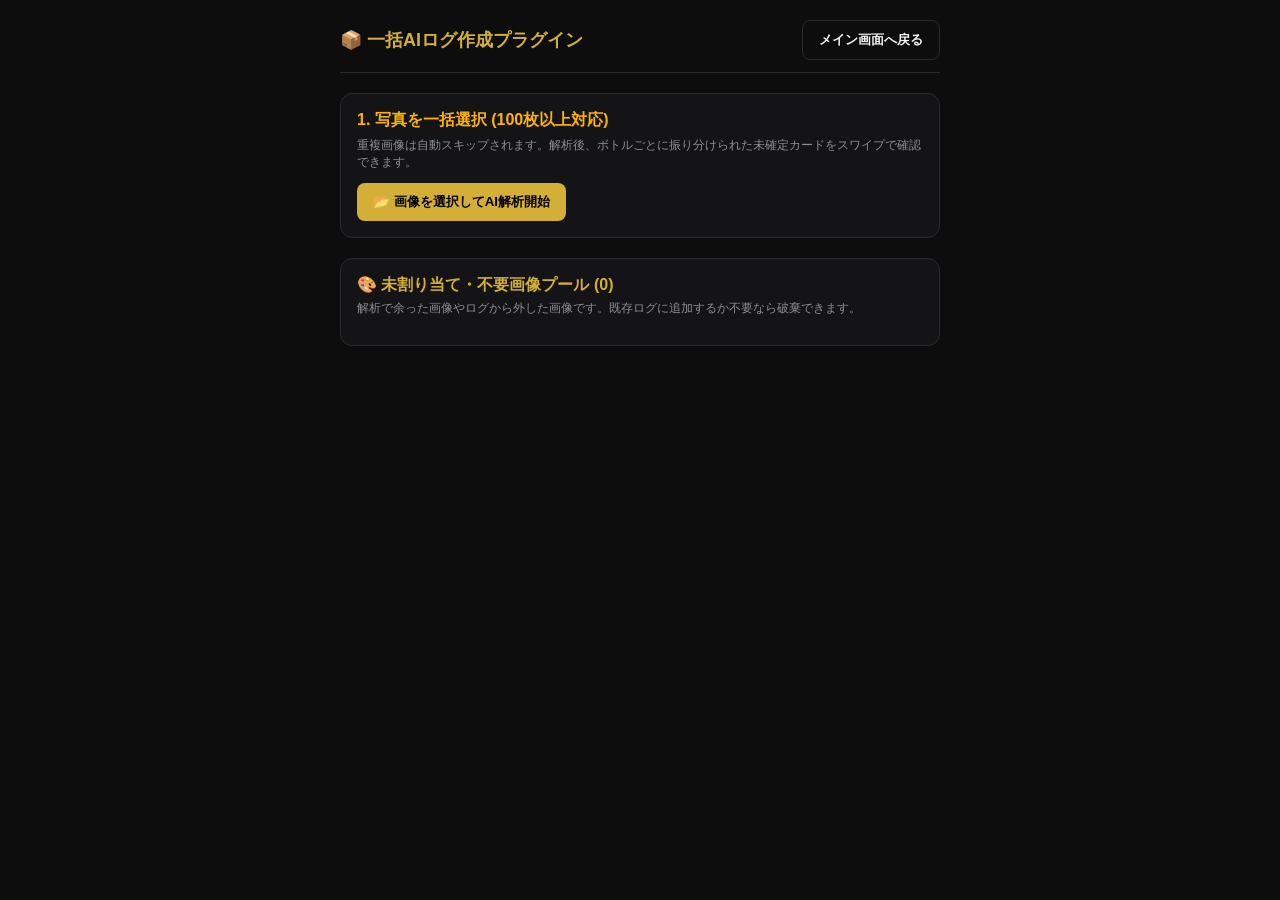
==== sella-batch-importer.html @ 25ee3ee0 "Add files via upload" ====
<!DOCTYPE html>
<html lang="ja">
<head>
    <meta charset="UTF-8">
    <meta name="viewport" content="width=device-width, initial-scale=1.0">
    <title>🍶 Sella - 一括取り込み & AI解析プラグイン</title>
    <style>
        :root {
            --bg-color: #0d0d0e;
            --panel-bg: #141416;
            --card-bg: #1c1c1e;
            --border-color: #2a2a2d;
            --text-primary: #f5f5f7;
            --text-secondary: #8e8e93;
            --accent-amber: #ffb300;
            --accent-gold: #d4af37;
            --danger-color: #ff453a;
            --font-family: -apple-system, BlinkMacSystemFont, "Segoe UI", Roboto, sans-serif;
            --border-radius-lg: 12px;
            --border-radius-md: 8px;
        }

        * { box-sizing: border-box; margin: 0; padding: 0; }
        body { font-family: var(--font-family); background-color: var(--bg-color); color: var(--text-primary); padding: 20px; }
        .container { max-width: 600px; margin: 0 auto; }

        .header { display: flex; justify-content: space-between; align-items: center; margin-bottom: 20px; border-bottom: 1px solid var(--border-color); padding-bottom: 12px; }
        .header h1 { font-size: 18px; color: var(--accent-gold); }

        .card { background: var(--panel-bg); border: 1px solid var(--border-color); border-radius: var(--border-radius-lg); padding: 16px; margin-bottom: 20px; }
        
        button { background: var(--accent-gold); color: #000; border: none; padding: 10px 16px; font-weight: 600; border-radius: var(--border-radius-md); cursor: pointer; }
        button.secondary { background: transparent; border: 1px solid var(--border-color); color: var(--text-primary); }
        button.danger { background: transparent; border: 1px solid var(--danger-color); color: var(--danger-color); }

        /* プログレスバー */
        .progress-box { margin-top: 10px; display: none; }
        .progress-bar-bg { background: var(--card-bg); height: 8px; border-radius: 4px; overflow: hidden; margin-top: 6px; }
        .progress-bar-fill { background: var(--accent-amber); height: 100%; width: 0%; transition: width 0.3s; }

        /* スワイプ型 未確定ログカード */
        .swipe-container { position: relative; width: 100%; min-height: 480px; overflow: hidden; display: none; }
        .swipe-card { position: absolute; width: 100%; background: var(--card-bg); border: 1px solid var(--border-color); border-radius: var(--border-radius-lg); padding: 16px; box-shadow: 0 8px 24px rgba(0,0,0,0.5); transition: transform 0.3s ease, opacity 0.3s ease; }

        .img-grid { display: grid; grid-template-columns: repeat(auto-fill, minmax(70px, 1fr)); gap: 8px; margin: 12px 0; }
        .img-grid img { width: 100%; aspect-ratio: 1; object-fit: cover; border-radius: 6px; border: 1px solid var(--border-color); }

        .form-group { margin-bottom: 10px; }
        .form-group label { font-size: 11px; color: var(--text-secondary); display: block; margin-bottom: 2px; }
        input, textarea, select { width: 100%; background: var(--panel-bg); border: 1px solid var(--border-color); color: var(--text-primary); padding: 8px; border-radius: 6px; font-size: 13px; }

        .card-actions { display: flex; gap: 8px; margin-top: 14px; }
        .card-actions button { flex: 1; }

        /* 未割り当て画像ギャラリー */
        .unassigned-gallery { display: grid; grid-template-columns: repeat(auto-fill, minmax(90px, 1fr)); gap: 10px; margin-top: 12px; }
        .unassigned-item { position: relative; aspect-ratio: 1; border-radius: 6px; overflow: hidden; border: 1px solid var(--border-color); }
        .unassigned-item img { width: 100%; height: 100%; object-fit: cover; }
        .unassigned-item .actions { position: absolute; bottom: 0; left: 0; right: 0; background: rgba(0,0,0,0.8); display: flex; justify-content: space-around; padding: 4px; }
        .unassigned-item .actions button { font-size: 10px; padding: 2px 6px; }
    </style>
</head>
<body>

<div class="container">
    <div class="header">
        <h1>📦 一括AIログ作成プラグイン</h1>
        <button class="secondary" onclick="window.location.href='index.html'">メイン画面へ戻る</button>
    </div>

    <!-- Step 1: 画像の読み込みと重複チェック -->
    <div class="card">
        <strong style="color:var(--accent-amber);">1. 写真を一括選択 (100枚以上対応)</strong>
        <p style="font-size:12px; color:var(--text-secondary); margin: 6px 0 12px 0;">
            重複画像は自動スキップされます。解析後、ボトルごとに振り分けられた未確定カードをスワイプで確認できます。
        </p>
        <input type="file" id="batch-file-input" accept="image/*" multiple style="display:none;" onchange="handleBatchFiles(this.files)">
        <button onclick="document.getElementById('batch-file-input').click()">📂 画像を選択してAI解析開始</button>

        <div class="progress-box" id="progress-box">
            <span id="progress-text" style="font-size:12px; color:var(--accent-gold);">処理中...</span>
            <div class="progress-bar-bg"><div class="progress-bar-fill" id="progress-fill"></div></div>
        </div>
    </div>

    <!-- Step 2: 未確定ログのスワイプUI -->
    <div id="swipe-section" style="display:none;">
        <div style="display:flex; justify-content:space-between; align-items:center; margin-bottom:10px;">
            <strong style="font-size:14px;">未確定ログ確認 (<span id="current-card-idx">1</span>/<span id="total-card-count">0</span>)</strong>
            <span style="font-size:11px; color:var(--text-secondary);">左右スワイプまたはボタンで移動</span>
        </div>

        <div class="swipe-container" id="swipe-container"></div>
    </div>

    <!-- Step 3: 未割り当て・スキップ画像の整理プール -->
    <div class="card" id="unassigned-section" style="margin-top:20px;">
        <strong style="color:var(--accent-gold);">🎨 未割り当て・不要画像プール (<span id="unassigned-count">0</span>)</strong>
        <p style="font-size:12px; color:var(--text-secondary); margin-top:4px;">
            解析で余った画像やログから外した画像です。既存ログに追加するか不要なら破棄できます。
        </p>
        <div class="unassigned-gallery" id="unassigned-gallery"></div>
    </div>
</div>

<script>
    let existingLogs = [];
    let existingImageHashes = new Set();
    let pendingLogs = []; // 未確定ログリスト
    let unassignedImages = []; // 未割り当て画像リスト
    let currentCardIndex = 0;

    // タッチスワイプ変数
    let touchStartX = 0;
    let touchEndX = 0;

    window.onload = function() {
        loadExistingLogs();
    };

    // メインアプリのデータをロード＆重複防止用ハッシュ生成
    function loadExistingLogs() {
        const raw = localStorage.getItem('sella_logs');
        if (raw) {
            try {
                existingLogs = JSON.parse(raw);
                existingLogs.forEach(log => {
                    (log.images || []).forEach(imgData => {
                        existingImageHashes.add(simpleHash(imgData));
                    });
                });
            } catch(e) {}
        }
    }

    // 軽量な文字列ハッシュ (重複判定用)
    function simpleHash(str) {
        let hash = 0;
        for (let i = 0; i < Math.min(str.length, 500); i++) {
            hash = ((hash << 5) - hash) + str.charCodeAt(i);
            hash |= 0;
        }
        return hash.toString();
    }

    // 画像読み込み＆処理
    async function handleBatchFiles(files) {
        if (!files || files.length === 0) return;

        const progressBox = document.getElementById('progress-box');
        const progressFill = document.getElementById('progress-fill');
        const progressText = document.getElementById('progress-text');
        progressBox.style.display = 'block';

        const fileArray = Array.from(files);
        const processedImages = [];
        let duplicateCount = 0;

        for (let i = 0; i < fileArray.length; i++) {
            progressText.textContent = `画像圧縮・重複チェック中... (${i + 1}/${fileArray.length})`;
            progressFill.style.width = `${Math.round(((i + 1) / fileArray.length) * 40)}%`;

            const base64 = await compressImage(fileArray[i]);
            if (base64) {
                const hash = simpleHash(base64);
                if (existingImageHashes.has(hash)) {
                    duplicateCount++;
                } else {
                    existingImageHashes.add(hash); // 今回のセッション内重複も防ぐ
                    processedImages.push({ id: `img_${Date.now()}_${i}`, data: base64 });
                }
            }
        }

        if (duplicateCount > 0) {
            alert(`⚠️ 既に登録済みの画像 ${duplicateCount} 枚をスキップしました。`);
        }

        if (processedImages.length === 0) {
            progressBox.style.display = 'none';
            return alert("処理対象の新規画像がありません。");
        }

        // AIによるバッチグループ化・解析
        await analyzeImagesInBatches(processedImages, progressText, progressFill);
    }

    // 画像圧縮
    function compressImage(file, maxWidth = 600, quality = 0.4) {
        return new Promise((resolve) => {
            const img = new Image();
            const url = URL.createObjectURL(file);
            img.onload = () => {
                let w = img.width, h = img.height;
                if (w > maxWidth || h > maxWidth) {
                    if (w > h) { h = Math.round((h * maxWidth) / w); w = maxWidth; }
                    else { w = Math.round((w * maxWidth) / h); h = maxWidth; }
                }
                const canvas = document.createElement('canvas');
                canvas.width = w; canvas.height = h;
                const ctx = canvas.getContext('2d');
                ctx.drawImage(img, 0, 0, w, h);
                URL.revokeObjectURL(url);
                resolve(canvas.toDataURL('image/jpeg', quality));
            };
            img.onerror = () => { URL.revokeObjectURL(url); resolve(null); };
            img.src = url;
        });
    }

    // Gemini AI 一括解析・グループ化処理 (チャンク分割)
    async function analyzeImagesInBatches(images, progressText, progressFill) {
        const apiKey = localStorage.getItem('sella_gemini_key');
        if (!apiKey) {
            alert("Gemini API Keyが設定されていません。すべて未割り当てプールに移動します。");
            unassignedImages.push(...images);
            renderUnassignedPool();
            document.getElementById('progress-box').style.display = 'none';
            return;
        }

        const model = localStorage.getItem('sella_gemini_model') || 'gemini-2.5-flash';
        const chunkSize = 10; // 10枚ずつAIに渡して複数ボトルを認識させる
        
        for (let i = 0; i < images.length; i += chunkSize) {
            const chunk = images.slice(i, i + chunkSize);
            progressText.textContent = `AIグループ化・解析中 (${i + 1}~${Math.min(i + chunkSize, images.length)} / ${images.length}枚)...`;
            progressFill.style.width = `${40 + Math.round(((i + 1) / images.length) * 50)}%`;

            try {
                const parts = chunk.map((img, idx) => ({
                    inline_data: { mime_type: "image/jpeg", data: img.data.split(',')[1] }
                }));

                const prompt = `提供された複数の画像を分析し、同一のお酒（ボトル・缶・ラベル表裏・グラスなど）ごとにグループ化して、それぞれのログ案を作成してください。
無関係な写真や判断できない画像がある場合は unassigned_indices に画像インデックス(0始まり)を指定してください。

出力形式:
{
  "groups": [
    {
      "image_indices": [0, 1],
      "name": "銘柄名",
      "subname": "詳細・スペック",
      "brewery": "酒蔵名",
      "region": "産地",
      "class": "特定名称/格付",
      "ai_info": "豆知識や特徴"
    }
  ],
  "unassigned_indices": []
}`;
                parts.push({ text: prompt });

                const res = await fetch(`https://generativelanguage.googleapis.com/v1beta/models/${model}:generateContent?key=${apiKey}`, {
                    method: 'POST',
                    headers: { 'Content-Type': 'application/json' },
                    body: JSON.stringify({ contents: [{ parts }] })
                });

                if (res.ok) {
                    const data = await res.json();
                    const text = data.candidates[0].content.parts[0].text;
                    const jsonMatch = text.match(/\{[\s\S]*\}/);
                    if (jsonMatch) {
                        const parsed = JSON.parse(jsonMatch[0]);
                        const assignedIndices = new Set();

                        (parsed.groups || []).forEach(g => {
                            const groupImgs = (g.image_indices || []).map(idx => {
                                assignedIndices.add(idx);
                                return chunk[idx] ? chunk[idx].data : null;
                            }).filter(Boolean);

                            if (groupImgs.length > 0) {
                                pendingLogs.push({
                                    tempId: `pending_${Date.now()}_${Math.random()}`,
                                    name: g.name || '不明なお酒',
                                    subname: g.subname || '',
                                    brewery: g.brewery || '',
                                    region: g.region || '',
                                    class: g.class || '',
                                    ai_info: g.ai_info || '',
                                    date: new Date().toISOString().split('T')[0],
                                    rating: 4.0,
                                    images: groupImgs
                                });
                            }
                        });

                        // 割り当てられなかった画像をプールへ
                        chunk.forEach((img, idx) => {
                            if (!assignedIndices.has(idx) || (parsed.unassigned_indices && parsed.unassigned_indices.includes(idx))) {
                                unassignedImages.push(img);
                            }
                        });
                    }
                } else {
                    chunk.forEach(img => unassignedImages.push(img));
                }
            } catch(e) {
                console.error(e);
                chunk.forEach(img => unassignedImages.push(img));
            }
        }

        progressFill.style.width = '100%';
        setTimeout(() => { document.getElementById('progress-box').style.display = 'none'; }, 500);

        renderPendingSwipeCards();
        renderUnassignedPool();
    }

    // スワイプ型 未確定カードの描画
    function renderPendingSwipeCards() {
        const container = document.getElementById('swipe-container');
        const section = document.getElementById('swipe-section');
        container.innerHTML = '';

        if (pendingLogs.length === 0) {
            section.style.display = 'none';
            return;
        }

        section.style.display = 'block';
        document.getElementById('total-card-count').textContent = pendingLogs.length;

        pendingLogs.forEach((item, index) => {
            const card = document.createElement('div');
            card.className = 'swipe-card';
            card.id = `swipe-card-${index}`;
            card.style.zIndex = pendingLogs.length - index;
            if (index !== currentCardIndex) {
                card.style.display = 'none';
            }

            const imgThumbs = item.images.map(img => `<img src="${img}">`).join('');

            card.innerHTML = `
                <div class="img-grid">${imgThumbs}</div>
                <div class="form-group">
                    <label>銘柄</label>
                    <input type="text" id="p-name-${index}" value="${escapeHtml(item.name)}">
                </div>
                <div class="form-group">
                    <label>詳細・商品名</label>
                    <input type="text" id="p-subname-${index}" value="${escapeHtml(item.subname)}">
                </div>
                <div style="display:flex; gap:8px;">
                    <div class="form-group" style="flex:1;">
                        <label>酒蔵</label>
                        <input type="text" id="p-brewery-${index}" value="${escapeHtml(item.brewery)}">
                    </div>
                    <div class="form-group" style="flex:1;">
                        <label>産地</label>
                        <input type="text" id="p-region-${index}" value="${escapeHtml(item.region)}">
                    </div>
                </div>
                <div class="form-group">
                    <label>🤖 AI解説</label>
                    <textarea rows="2" id="p-ai-${index}">${escapeHtml(item.ai_info)}</textarea>
                </div>
                <div class="card-actions">
                    <button type="button" class="danger" onclick="skipPendingLog(${index})">🗑 破棄/未割り当てへ</button>
                    <button type="button" onclick="confirmPendingLog(${index})">✅ 確定して保存</button>
                </div>
            `;

            // タッチスワイプイベント設定
            card.addEventListener('touchstart', e => { touchStartX = e.changedTouches[0].screenX; });
            card.addEventListener('touchend', e => {
                touchEndX = e.changedTouches[0].screenX;
                handleSwipe(index);
            });

            container.appendChild(card);
        });

        updateCardVisibility();
    }

    function handleSwipe(index) {
        const diff = touchEndX - touchStartX;
        if (Math.abs(diff) > 60) {
            if (diff < 0 && currentCardIndex < pendingLogs.length - 1) {
                // 左スワイプ -> 次へ
                currentCardIndex++;
                updateCardVisibility();
            } else if (diff > 0 && currentCardIndex > 0) {
                // 右スワイプ -> 前へ
                currentCardIndex--;
                updateCardVisibility();
            }
        }
    }

    function updateCardVisibility() {
        document.getElementById('current-card-idx').textContent = Math.min(currentCardIndex + 1, pendingLogs.length);
        pendingLogs.forEach((_, idx) => {
            const el = document.getElementById(`swipe-card-${idx}`);
            if (el) {
                el.style.display = (idx === currentCardIndex) ? 'block' : 'none';
            }
        });
    }

    // 個別確定保存
    function confirmPendingLog(index) {
        const item = pendingLogs[index];
        const newLog = {
            id: Date.now().toString() + Math.random().toString().slice(2, 5),
            name: document.getElementById(`p-name-${index}`).value.trim() || '無題のお酒',
            subname: document.getElementById(`p-subname-${index}`).value.trim(),
            brewery: document.getElementById(`p-brewery-${index}`).value.trim(),
            region: document.getElementById(`p-region-${index}`).value.trim(),
            class: item.class || '',
            type: 'sake',
            date: item.date,
            rating: 4.0,
            tags: [],
            comment: '',
            ai_info: document.getElementById(`p-ai-${index}`).value.trim(),
            images: item.images
        };

        existingLogs.unshift(newLog);
        localStorage.setItem('sella_logs', JSON.stringify(existingLogs));

        // 未確定から削除して次へ
        pendingLogs.splice(index, 1);
        if (currentCardIndex >= pendingLogs.length && currentCardIndex > 0) {
            currentCardIndex--;
        }
        renderPendingSwipeCards();
    }

    // スキップして未割り当てへ移動
    function skipPendingLog(index) {
        const item = pendingLogs[index];
        item.images.forEach(imgData => {
            unassignedImages.push({ id: `img_${Date.now()}_${Math.random()}`, data: imgData });
        });

        pendingLogs.splice(index, 1);
        if (currentCardIndex >= pendingLogs.length && currentCardIndex > 0) {
            currentCardIndex--;
        }
        renderPendingSwipeCards();
        renderUnassignedPool();
    }

    // 未割り当てギャラリーの描画
    function renderUnassignedPool() {
        const container = document.getElementById('unassigned-gallery');
        document.getElementById('unassigned-count').textContent = unassignedImages.length;
        container.innerHTML = '';

        unassignedImages.forEach((imgObj, idx) => {
            const div = document.createElement('div');
            div.className = 'unassigned-item';
            div.innerHTML = `
                <img src="${imgObj.data}">
                <div class="actions">
                    <button title="ログに追加" onclick="assignImageToExistingLog(${idx})">➕ 割当</button>
                    <button class="danger" title="削除" onclick="removeUnassignedImage(${idx})">✕</button>
                </div>
            `;
            container.appendChild(div);
        });
    }

    // 未割り当て画像を既存ログに手動追加
    function assignImageToExistingLog(imgIndex) {
        if (existingLogs.length === 0) return alert("割り当てる既存ログがありません。");

        const options = existingLogs.map((l, i) => `${i + 1}. ${l.name} (${l.subname || '詳細なし'})`).join('\n');
        const choice = prompt(`追加先のログ番号を入力してください:\n${options}`);

        const num = parseInt(choice);
        if (num > 0 && num <= existingLogs.length) {
            const targetLog = existingLogs[num - 1];
            if (!targetLog.images) targetLog.images = [];
            targetLog.images.push(unassignedImages[imgIndex].data);

            localStorage.setItem('sella_logs', JSON.stringify(existingLogs));
            unassignedImages.splice(imgIndex, 1);
            renderUnassignedPool();
            alert(`「${targetLog.name}」に画像を追加しました。`);
        }
    }

    function removeUnassignedImage(index) {
        unassignedImages.splice(index, 1);
        renderUnassignedPool();
    }

    function escapeHtml(str) {
        if (!str) return '';
        return str.replace(/&/g, '&amp;').replace(/</g, '&lt;').replace(/>/g, '&gt;').replace(/"/g, '&quot;');
    }
</script>
</body>
</html>
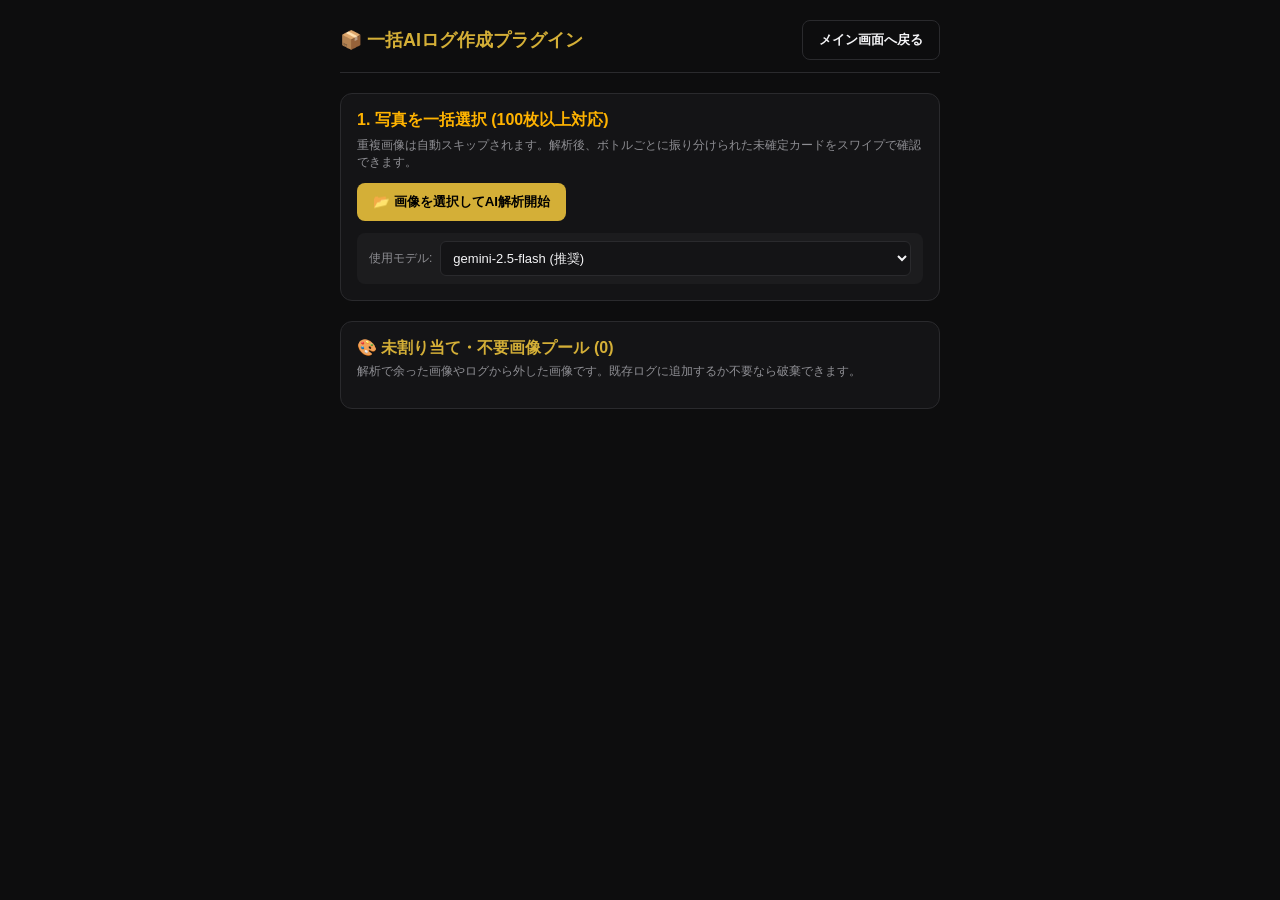
==== commit dcb1bc02: "Add files via upload" ====
--- a/sella-batch-importer.html
+++ b/sella-batch-importer.html
@@ -38,8 +38,8 @@
         .progress-bar-bg { background: var(--card-bg); height: 8px; border-radius: 4px; overflow: hidden; margin-top: 6px; }
         .progress-bar-fill { background: var(--accent-amber); height: 100%; width: 0%; transition: width 0.3s; }
 
-        /* スワイプ型 未確定ログカード */
-        .swipe-container { position: relative; width: 100%; min-height: 480px; overflow: hidden; display: none; }
+        /* スワイプ型 未確定ログカード (表示不具合修正済み) */
+        .swipe-container { position: relative; width: 100%; min-height: 480px; }
         .swipe-card { position: absolute; width: 100%; background: var(--card-bg); border: 1px solid var(--border-color); border-radius: var(--border-radius-lg); padding: 16px; box-shadow: 0 8px 24px rgba(0,0,0,0.5); transition: transform 0.3s ease, opacity 0.3s ease; }
 
         .img-grid { display: grid; grid-template-columns: repeat(auto-fill, minmax(70px, 1fr)); gap: 8px; margin: 12px 0; }
@@ -58,6 +58,8 @@
         .unassigned-item img { width: 100%; height: 100%; object-fit: cover; }
         .unassigned-item .actions { position: absolute; bottom: 0; left: 0; right: 0; background: rgba(0,0,0,0.8); display: flex; justify-content: space-around; padding: 4px; }
         .unassigned-item .actions button { font-size: 10px; padding: 2px 6px; }
+
+        .model-control { display: flex; align-items: center; gap: 8px; margin-top: 12px; flex-wrap: wrap; background: var(--card-bg); padding: 8px 12px; border-radius: var(--border-radius-md); }
     </style>
 </head>
 <body>
@@ -74,8 +76,23 @@
         <p style="font-size:12px; color:var(--text-secondary); margin: 6px 0 12px 0;">
             重複画像は自動スキップされます。解析後、ボトルごとに振り分けられた未確定カードをスワイプで確認できます。
         </p>
+        
         <input type="file" id="batch-file-input" accept="image/*" multiple style="display:none;" onchange="handleBatchFiles(this.files)">
         <button onclick="document.getElementById('batch-file-input').click()">📂 画像を選択してAI解析開始</button>
+
+        <!-- モデル選択 & 再試行コントローラー -->
+        <div class="model-control">
+            <label style="font-size:12px; color:var(--text-secondary);">使用モデル:</label>
+            <select id="model-select" onchange="saveSelectedModel(this.value)" style="flex:1; min-width:140px;">
+                <option value="gemini-2.5-flash">gemini-2.5-flash (推奨)</option>
+                <option value="gemini-1.5-flash">gemini-1.5-flash</option>
+                <option value="gemini-1.5-pro">gemini-1.5-pro</option>
+                <option value="gemini-2.0-flash">gemini-2.0-flash</option>
+            </select>
+            <button type="button" class="secondary" id="retry-btn" onclick="retryAnalysisWithModel()" style="display:none; padding: 6px 12px; font-size:12px; color:var(--accent-amber); border-color:var(--accent-amber);">
+                🔄 圧縮画像で再解析
+            </button>
+        </div>
 
         <div class="progress-box" id="progress-box">
             <span id="progress-text" style="font-size:12px; color:var(--accent-gold);">処理中...</span>
@@ -108,6 +125,7 @@
     let existingImageHashes = new Set();
     let pendingLogs = []; // 未確定ログリスト
     let unassignedImages = []; // 未割り当て画像リスト
+    let cachedCompressedImages = []; // 圧縮済み画像を保持（再圧縮防止用）
     let currentCardIndex = 0;
 
     // タッチスワイプ変数
@@ -116,10 +134,21 @@
 
     window.onload = function() {
         loadExistingLogs();
+        initModelSelector();
     };
 
-    // メインアプリのデータをロード＆重複防止用ハッシュ生成
+    function initModelSelector() {
+        const savedModel = localStorage.getItem('sella_gemini_model') || 'gemini-2.5-flash';
+        const select = document.getElementById('model-select');
+        if (select) select.value = savedModel;
+    }
+
+    function saveSelectedModel(val) {
+        localStorage.setItem('sella_gemini_model', val);
+    }
+
     function loadExistingLogs() {
+        existingImageHashes.clear();
         const raw = localStorage.getItem('sella_logs');
         if (raw) {
             try {
@@ -133,19 +162,21 @@
         }
     }
 
-    // 軽量な文字列ハッシュ (重複判定用)
     function simpleHash(str) {
         let hash = 0;
-        for (let i = 0; i < Math.min(str.length, 500); i++) {
+        const step = Math.max(1, Math.floor(str.length / 1000));
+        for (let i = 0; i < str.length; i += step) {
             hash = ((hash << 5) - hash) + str.charCodeAt(i);
             hash |= 0;
         }
-        return hash.toString();
-    }
-
-    // 画像読み込み＆処理
+        return `${hash}_${str.length}`;
+    }
+
+    // 新規画像読み込み & 圧縮保持処理
     async function handleBatchFiles(files) {
         if (!files || files.length === 0) return;
+
+        loadExistingLogs();
 
         const progressBox = document.getElementById('progress-box');
         const progressFill = document.getElementById('progress-fill');
@@ -153,7 +184,8 @@
         progressBox.style.display = 'block';
 
         const fileArray = Array.from(files);
-        const processedImages = [];
+        cachedCompressedImages = []; // キャッシュリセット
+        const currentSessionHashes = new Set();
         let duplicateCount = 0;
 
         for (let i = 0; i < fileArray.length; i++) {
@@ -163,29 +195,49 @@
             const base64 = await compressImage(fileArray[i]);
             if (base64) {
                 const hash = simpleHash(base64);
-                if (existingImageHashes.has(hash)) {
+                if (existingImageHashes.has(hash) || currentSessionHashes.has(hash)) {
                     duplicateCount++;
                 } else {
-                    existingImageHashes.add(hash); // 今回のセッション内重複も防ぐ
-                    processedImages.push({ id: `img_${Date.now()}_${i}`, data: base64 });
+                    currentSessionHashes.add(hash);
+                    cachedCompressedImages.push({ id: `img_${Date.now()}_${i}`, data: base64 });
                 }
             }
         }
 
         if (duplicateCount > 0) {
-            alert(`⚠️ 既に登録済みの画像 ${duplicateCount} 枚をスキップしました。`);
-        }
-
-        if (processedImages.length === 0) {
+            alert(`⚠️ 既に登録済み（または重複）の画像 ${duplicateCount} 枚をスキップしました。`);
+        }
+
+        if (cachedCompressedImages.length === 0) {
             progressBox.style.display = 'none';
             return alert("処理対象の新規画像がありません。");
         }
 
-        // AIによるバッチグループ化・解析
-        await analyzeImagesInBatches(processedImages, progressText, progressFill);
-    }
-
-    // 画像圧縮
+        // 再解析ボタンを有効化
+        document.getElementById('retry-btn').style.display = 'inline-block';
+
+        // 解析を実行
+        await analyzeImagesInBatches(cachedCompressedImages, progressText, progressFill);
+    }
+
+    // 圧縮済み画像での再解析（モデル変更時など）
+    async function retryAnalysisWithModel() {
+        if (cachedCompressedImages.length === 0) {
+            return alert("再解析可能な圧縮画像がありません。画像を再度選択してください。");
+        }
+
+        const progressBox = document.getElementById('progress-box');
+        const progressFill = document.getElementById('progress-fill');
+        const progressText = document.getElementById('progress-text');
+        progressBox.style.display = 'block';
+
+        // 未確定ログをクリアして再解析
+        pendingLogs = [];
+        currentCardIndex = 0;
+
+        await analyzeImagesInBatches(cachedCompressedImages, progressText, progressFill);
+    }
+
     function compressImage(file, maxWidth = 600, quality = 0.4) {
         return new Promise((resolve) => {
             const img = new Image();
@@ -208,99 +260,126 @@
         });
     }
 
-    // Gemini AI 一括解析・グループ化処理 (チャンク分割)
+    // Gemini AI 解析処理
     async function analyzeImagesInBatches(images, progressText, progressFill) {
         const apiKey = localStorage.getItem('sella_gemini_key');
         if (!apiKey) {
-            alert("Gemini API Keyが設定されていません。すべて未割り当てプールに移動します。");
-            unassignedImages.push(...images);
+            alert("⚠️ Gemini API Keyが設定されていません。手動確認用に未確定ログへ送ります。");
+            createFallbackPendingLogs(images);
+            document.getElementById('progress-box').style.display = 'none';
+            renderPendingSwipeCards();
             renderUnassignedPool();
-            document.getElementById('progress-box').style.display = 'none';
             return;
         }
 
-        const model = localStorage.getItem('sella_gemini_model') || 'gemini-2.5-flash';
-        const chunkSize = 10; // 10枚ずつAIに渡して複数ボトルを認識させる
-        
+        const model = document.getElementById('model-select').value || 'gemini-2.5-flash';
+        const chunkSize = 3; // 1回あたりの送信枚数
+
         for (let i = 0; i < images.length; i += chunkSize) {
             const chunk = images.slice(i, i + chunkSize);
-            progressText.textContent = `AIグループ化・解析中 (${i + 1}~${Math.min(i + chunkSize, images.length)} / ${images.length}枚)...`;
+            progressText.textContent = `[${model}] AI解析中 (${i + 1}~${Math.min(i + chunkSize, images.length)} / ${images.length}枚)...`;
             progressFill.style.width = `${40 + Math.round(((i + 1) / images.length) * 50)}%`;
 
-            try {
-                const parts = chunk.map((img, idx) => ({
-                    inline_data: { mime_type: "image/jpeg", data: img.data.split(',')[1] }
-                }));
-
-                const prompt = `提供された複数の画像を分析し、同一のお酒（ボトル・缶・ラベル表裏・グラスなど）ごとにグループ化して、それぞれのログ案を作成してください。
-無関係な写真や判断できない画像がある場合は unassigned_indices に画像インデックス(0始まり)を指定してください。
-
-出力形式:
+            const parts = chunk.map((img) => ({
+                inline_data: { mime_type: "image/jpeg", data: img.data.split(',')[1] }
+            }));
+
+            const prompt = `提供された画像を分析し同一のお酒ごとにグループ化してログ案を作成してください。
+出力は必ず以下のJSON形式のみで返してください:
 {
   "groups": [
     {
-      "image_indices": [0, 1],
+      "image_indices": [0],
       "name": "銘柄名",
-      "subname": "詳細・スペック",
+      "subname": "詳細",
       "brewery": "酒蔵名",
       "region": "産地",
-      "class": "特定名称/格付",
-      "ai_info": "豆知識や特徴"
+      "class": "格付",
+      "ai_info": "特徴"
     }
   ],
   "unassigned_indices": []
 }`;
-                parts.push({ text: prompt });
-
-                const res = await fetch(`https://generativelanguage.googleapis.com/v1beta/models/${model}:generateContent?key=${apiKey}`, {
-                    method: 'POST',
-                    headers: { 'Content-Type': 'application/json' },
-                    body: JSON.stringify({ contents: [{ parts }] })
-                });
-
-                if (res.ok) {
-                    const data = await res.json();
-                    const text = data.candidates[0].content.parts[0].text;
-                    const jsonMatch = text.match(/\{[\s\S]*\}/);
-                    if (jsonMatch) {
-                        const parsed = JSON.parse(jsonMatch[0]);
-                        const assignedIndices = new Set();
-
-                        (parsed.groups || []).forEach(g => {
-                            const groupImgs = (g.image_indices || []).map(idx => {
-                                assignedIndices.add(idx);
-                                return chunk[idx] ? chunk[idx].data : null;
-                            }).filter(Boolean);
-
-                            if (groupImgs.length > 0) {
-                                pendingLogs.push({
-                                    tempId: `pending_${Date.now()}_${Math.random()}`,
-                                    name: g.name || '不明なお酒',
-                                    subname: g.subname || '',
-                                    brewery: g.brewery || '',
-                                    region: g.region || '',
-                                    class: g.class || '',
-                                    ai_info: g.ai_info || '',
-                                    date: new Date().toISOString().split('T')[0],
-                                    rating: 4.0,
-                                    images: groupImgs
-                                });
-                            }
-                        });
-
-                        // 割り当てられなかった画像をプールへ
-                        chunk.forEach((img, idx) => {
-                            if (!assignedIndices.has(idx) || (parsed.unassigned_indices && parsed.unassigned_indices.includes(idx))) {
-                                unassignedImages.push(img);
-                            }
-                        });
+            parts.push({ text: prompt });
+
+            let res = null;
+            let success = false;
+            
+            // 混雑(503/429)時の自動リトライ処理
+            for (let attempt = 1; attempt <= 3; attempt++) {
+                try {
+                    res = await fetch(`https://generativelanguage.googleapis.com/v1beta/models/${model}:generateContent?key=${apiKey}`, {
+                        method: 'POST',
+                        headers: { 'Content-Type': 'application/json' },
+                        body: JSON.stringify({ contents: [{ parts }] })
+                    });
+
+                    if (res.ok) {
+                        success = true;
+                        break;
+                    } else if (res.status === 503 || res.status === 429) {
+                        progressText.textContent = `混雑中... リトライ中 (${attempt}/3)`;
+                        await new Promise(r => setTimeout(r, 2000 * attempt));
+                    } else {
+                        break;
                     }
+                } catch (e) {
+                    await new Promise(r => setTimeout(r, 1500));
+                }
+            }
+
+            if (!success || !res || !res.ok) {
+                const errJson = res ? await res.json().catch(() => ({})) : {};
+                const errMsg = errJson.error?.message || "通信失敗または混雑";
+                console.warn(`モデル ${model} で解析失敗: ${errMsg}`);
+                
+                // エラー時はフォールバックカードを作成
+                createFallbackPendingLogs(chunk, `AI解析失敗 (${model}): 上部でモデルを変更して「🔄 圧縮画像で再解析」を行えます。`);
+                continue;
+            }
+
+            try {
+                const data = await res.json();
+                const text = data.candidates?.[0]?.content?.parts?.[0]?.text || '';
+                const cleanText = text.replace(/```json|```/g, '').trim();
+                const jsonMatch = cleanText.match(/\{[\s\S]*\}/);
+
+                if (jsonMatch) {
+                    const parsed = JSON.parse(jsonMatch[0]);
+                    const assignedIndices = new Set();
+
+                    (parsed.groups || []).forEach(g => {
+                        const groupImgs = (g.image_indices || []).map(idx => {
+                            assignedIndices.add(idx);
+                            return chunk[idx] ? chunk[idx].data : null;
+                        }).filter(Boolean);
+
+                        if (groupImgs.length > 0) {
+                            pendingLogs.push({
+                                tempId: `pending_${Date.now()}_${Math.random()}`,
+                                name: g.name || '不明なお酒',
+                                subname: g.subname || '',
+                                brewery: g.brewery || '',
+                                region: g.region || '',
+                                class: g.class || '',
+                                ai_info: g.ai_info || '',
+                                date: new Date().toISOString().split('T')[0],
+                                rating: 4.0,
+                                images: groupImgs
+                            });
+                        }
+                    });
+
+                    chunk.forEach((img, idx) => {
+                        if (!assignedIndices.has(idx) || (parsed.unassigned_indices && parsed.unassigned_indices.includes(idx))) {
+                            unassignedImages.push(img);
+                        }
+                    });
                 } else {
-                    chunk.forEach(img => unassignedImages.push(img));
+                    createFallbackPendingLogs(chunk, 'JSON解析エラーのため手動調整してください');
                 }
-            } catch(e) {
-                console.error(e);
-                chunk.forEach(img => unassignedImages.push(img));
+            } catch (e) {
+                createFallbackPendingLogs(chunk, '解析エラーのため手動調整してください');
             }
         }
 
@@ -311,7 +390,23 @@
         renderUnassignedPool();
     }
 
-    // スワイプ型 未確定カードの描画
+    function createFallbackPendingLogs(imgList, customNote) {
+        imgList.forEach((imgObj) => {
+            pendingLogs.push({
+                tempId: `pending_${Date.now()}_${Math.random()}`,
+                name: '新規なお酒',
+                subname: '',
+                brewery: '',
+                region: '',
+                class: '',
+                ai_info: customNote || '（解析未完了のため手動入力してください）',
+                date: new Date().toISOString().split('T')[0],
+                rating: 4.0,
+                images: [imgObj.data]
+            });
+        });
+    }
+
     function renderPendingSwipeCards() {
         const container = document.getElementById('swipe-container');
         const section = document.getElementById('swipe-section');
@@ -330,9 +425,6 @@
             card.className = 'swipe-card';
             card.id = `swipe-card-${index}`;
             card.style.zIndex = pendingLogs.length - index;
-            if (index !== currentCardIndex) {
-                card.style.display = 'none';
-            }
 
             const imgThumbs = item.images.map(img => `<img src="${img}">`).join('');
 
@@ -366,7 +458,6 @@
                 </div>
             `;
 
-            // タッチスワイプイベント設定
             card.addEventListener('touchstart', e => { touchStartX = e.changedTouches[0].screenX; });
             card.addEventListener('touchend', e => {
                 touchEndX = e.changedTouches[0].screenX;
@@ -383,11 +474,9 @@
         const diff = touchEndX - touchStartX;
         if (Math.abs(diff) > 60) {
             if (diff < 0 && currentCardIndex < pendingLogs.length - 1) {
-                // 左スワイプ -> 次へ
                 currentCardIndex++;
                 updateCardVisibility();
             } else if (diff > 0 && currentCardIndex > 0) {
-                // 右スワイプ -> 前へ
                 currentCardIndex--;
                 updateCardVisibility();
             }
@@ -404,7 +493,6 @@
         });
     }
 
-    // 個別確定保存
     function confirmPendingLog(index) {
         const item = pendingLogs[index];
         const newLog = {
@@ -426,7 +514,11 @@
         existingLogs.unshift(newLog);
         localStorage.setItem('sella_logs', JSON.stringify(existingLogs));
 
-        // 未確定から削除して次へ
+        // 保存確定時のみハッシュ登録
+        item.images.forEach(imgData => {
+            existingImageHashes.add(simpleHash(imgData));
+        });
+
         pendingLogs.splice(index, 1);
         if (currentCardIndex >= pendingLogs.length && currentCardIndex > 0) {
             currentCardIndex--;
@@ -434,7 +526,6 @@
         renderPendingSwipeCards();
     }
 
-    // スキップして未割り当てへ移動
     function skipPendingLog(index) {
         const item = pendingLogs[index];
         item.images.forEach(imgData => {
@@ -449,7 +540,6 @@
         renderUnassignedPool();
     }
 
-    // 未割り当てギャラリーの描画
     function renderUnassignedPool() {
         const container = document.getElementById('unassigned-gallery');
         document.getElementById('unassigned-count').textContent = unassignedImages.length;
@@ -469,7 +559,6 @@
         });
     }
 
-    // 未割り当て画像を既存ログに手動追加
     function assignImageToExistingLog(imgIndex) {
         if (existingLogs.length === 0) return alert("割り当てる既存ログがありません。");
 
@@ -482,7 +571,9 @@
             if (!targetLog.images) targetLog.images = [];
             targetLog.images.push(unassignedImages[imgIndex].data);
 
+            existingImageHashes.add(simpleHash(unassignedImages[imgIndex].data));
             localStorage.setItem('sella_logs', JSON.stringify(existingLogs));
+
             unassignedImages.splice(imgIndex, 1);
             renderUnassignedPool();
             alert(`「${targetLog.name}」に画像を追加しました。`);
@@ -500,4 +591,4 @@
     }
 </script>
 </body>
-</html>
+</html>
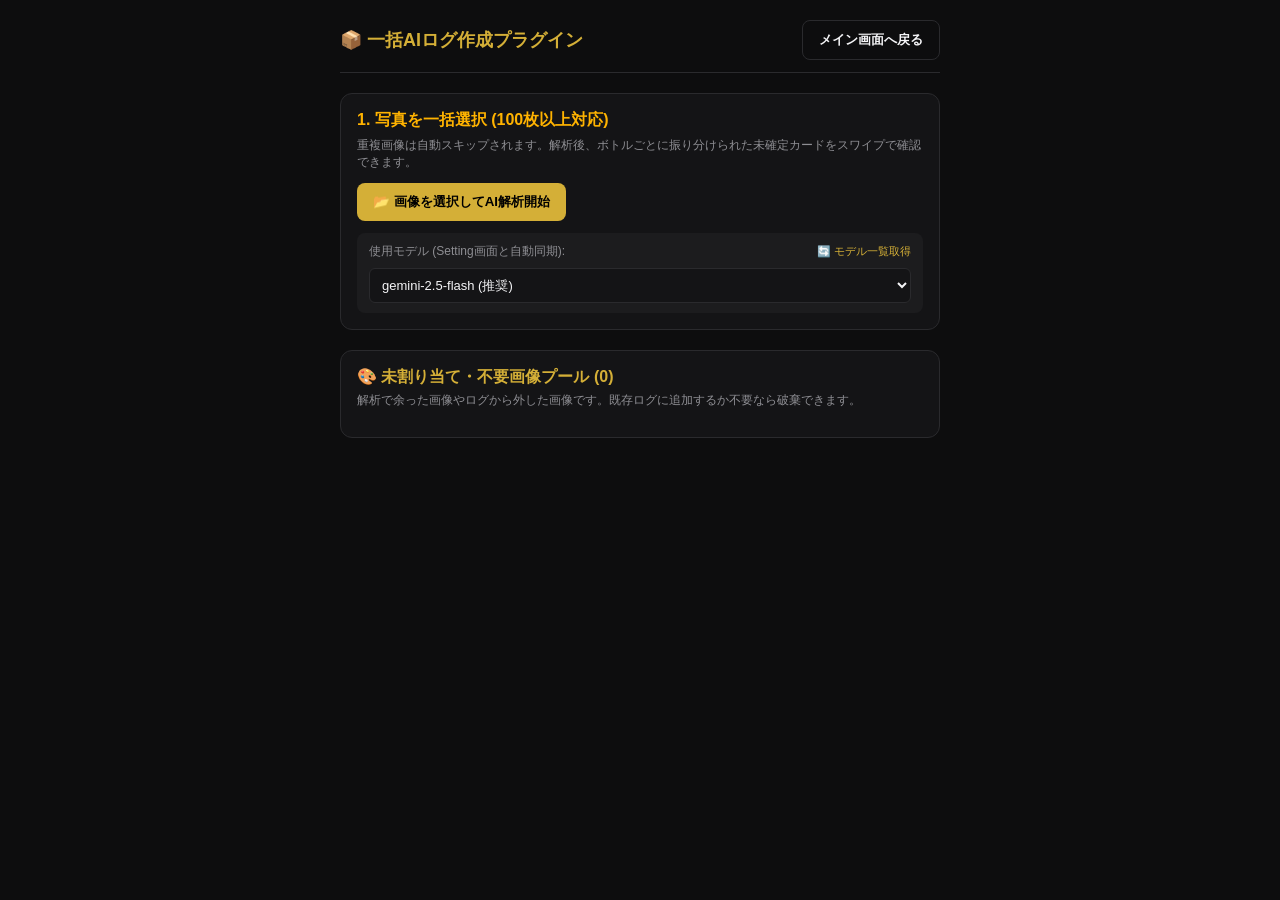
==== commit 0c6ebb85: "Add files via upload" ====
--- a/sella-batch-importer.html
+++ b/sella-batch-importer.html
@@ -59,7 +59,9 @@
         .unassigned-item .actions { position: absolute; bottom: 0; left: 0; right: 0; background: rgba(0,0,0,0.8); display: flex; justify-content: space-around; padding: 4px; }
         .unassigned-item .actions button { font-size: 10px; padding: 2px 6px; }
 
-        .model-control { display: flex; align-items: center; gap: 8px; margin-top: 12px; flex-wrap: wrap; background: var(--card-bg); padding: 8px 12px; border-radius: var(--border-radius-md); }
+        .model-control { display: flex; flex-direction: column; gap: 8px; margin-top: 12px; background: var(--card-bg); padding: 10px 12px; border-radius: var(--border-radius-md); }
+        .model-control-header { display: flex; justify-content: space-between; align-items: center; }
+        .model-control-body { display: flex; items-center; gap: 8px; }
     </style>
 </head>
 <body>
@@ -80,18 +82,22 @@
         <input type="file" id="batch-file-input" accept="image/*" multiple style="display:none;" onchange="handleBatchFiles(this.files)">
         <button onclick="document.getElementById('batch-file-input').click()">📂 画像を選択してAI解析開始</button>
 
-        <!-- モデル選択 & 再試行コントローラー -->
+        <!-- モデル選択 & 動的取得・再試行コントローラー -->
         <div class="model-control">
-            <label style="font-size:12px; color:var(--text-secondary);">使用モデル:</label>
-            <select id="model-select" onchange="saveSelectedModel(this.value)" style="flex:1; min-width:140px;">
-                <option value="gemini-2.5-flash">gemini-2.5-flash (推奨)</option>
-                <option value="gemini-1.5-flash">gemini-1.5-flash</option>
-                <option value="gemini-1.5-pro">gemini-1.5-pro</option>
-                <option value="gemini-2.0-flash">gemini-2.0-flash</option>
-            </select>
-            <button type="button" class="secondary" id="retry-btn" onclick="retryAnalysisWithModel()" style="display:none; padding: 6px 12px; font-size:12px; color:var(--accent-amber); border-color:var(--accent-amber);">
-                🔄 圧縮画像で再解析
-            </button>
+            <div class="model-control-header">
+                <label style="font-size:12px; color:var(--text-secondary);">使用モデル (Setting画面と自動同期):</label>
+                <a href="javascript:void(0)" onclick="fetchGeminiModels(false)" style="color:var(--accent-gold); font-size:11px; text-decoration:none;">🔄 モデル一覧取得</a>
+            </div>
+            <div class="model-control-body">
+                <select id="model-select" onchange="saveSelectedModel(this.value)" style="flex:1; min-width:140px;">
+                    <option value="gemini-2.5-flash">gemini-2.5-flash (推奨)</option>
+                    <option value="gemini-2.5-pro">gemini-2.5-pro</option>
+                    <option value="gemini-2.0-flash">gemini-2.0-flash</option>
+                </select>
+                <button type="button" class="secondary" id="retry-btn" onclick="retryAnalysisWithModel()" style="display:none; padding: 6px 12px; font-size:12px; color:var(--accent-amber); border-color:var(--accent-amber); white-space:nowrap;">
+                    🔄 圧縮画像で再解析
+                </button>
+            </div>
         </div>
 
         <div class="progress-box" id="progress-box">
@@ -132,19 +138,83 @@
     let touchStartX = 0;
     let touchEndX = 0;
 
-    window.onload = function() {
+    window.onload = async function() {
         loadExistingLogs();
-        initModelSelector();
+        await initModelSelector();
     };
 
-    function initModelSelector() {
+    async function initModelSelector() {
         const savedModel = localStorage.getItem('sella_gemini_model') || 'gemini-2.5-flash';
         const select = document.getElementById('model-select');
         if (select) select.value = savedModel;
+
+        // API Keyが存在する場合は自動的に使用可能モデルを取得して同期
+        const apiKey = localStorage.getItem('sella_gemini_key');
+        if (apiKey) {
+            await fetchGeminiModels(true);
+        }
     }
 
     function saveSelectedModel(val) {
-        localStorage.setItem('sella_gemini_model', val);
+        if (val) {
+            localStorage.setItem('sella_gemini_model', val);
+        }
+    }
+
+    async function fetchGeminiModels(isAuto = false) {
+        const apiKey = localStorage.getItem('sella_gemini_key');
+        if (!apiKey) {
+            if (!isAuto) alert("先に Setting 画面で Gemini API Key を設定してください。");
+            return;
+        }
+
+        const savedModel = localStorage.getItem('sella_gemini_model') || 'gemini-2.5-flash';
+
+        try {
+            const res = await fetch(`https://generativelanguage.googleapis.com/v1beta/models?key=${apiKey}`);
+            if (!res.ok) throw new Error("APIキーが無効であるか、アクセス権限がありません。");
+            const data = await res.json();
+            
+            const modelSelect = document.getElementById('model-select');
+            if (!modelSelect) return;
+            
+            modelSelect.innerHTML = "";
+            
+            const validModels = (data.models || []).filter(m => m.supportedGenerationMethods && m.supportedGenerationMethods.includes("generateContent"));
+            
+            let modelFound = false;
+            validModels.forEach(m => {
+                const cleanName = m.name.replace('models/', '');
+                const opt = document.createElement('option');
+                opt.value = cleanName;
+                opt.textContent = `${cleanName} (${m.displayName || ''})`;
+                if (savedModel && cleanName === savedModel) {
+                    opt.selected = true;
+                    modelFound = true;
+                }
+                modelSelect.appendChild(opt);
+            });
+
+            if (modelFound) {
+                modelSelect.value = savedModel;
+            } else if (savedModel) {
+                const opt = document.createElement('option');
+                opt.value = savedModel;
+                opt.textContent = `${savedModel} (保存済み)`;
+                opt.selected = true;
+                modelSelect.prepend(opt);
+            } else if (modelSelect.options.length > 0) {
+                saveSelectedModel(modelSelect.value);
+            }
+
+            if (!isAuto) {
+                alert("🔄 利用可能なモデル一覧を取得し、ドロップダウンを更新しました。");
+            }
+        } catch (e) {
+            if (!isAuto) {
+                alert("モデル一覧の取得に失敗しました: " + e.message);
+            }
+        }
     }
 
     function loadExistingLogs() {
@@ -272,7 +342,7 @@
             return;
         }
 
-        const model = document.getElementById('model-select').value || 'gemini-2.5-flash';
+        const model = document.getElementById('model-select').value || localStorage.getItem('sella_gemini_model') || 'gemini-2.5-flash';
         const chunkSize = 3; // 1回あたりの送信枚数
 
         for (let i = 0; i < images.length; i += chunkSize) {
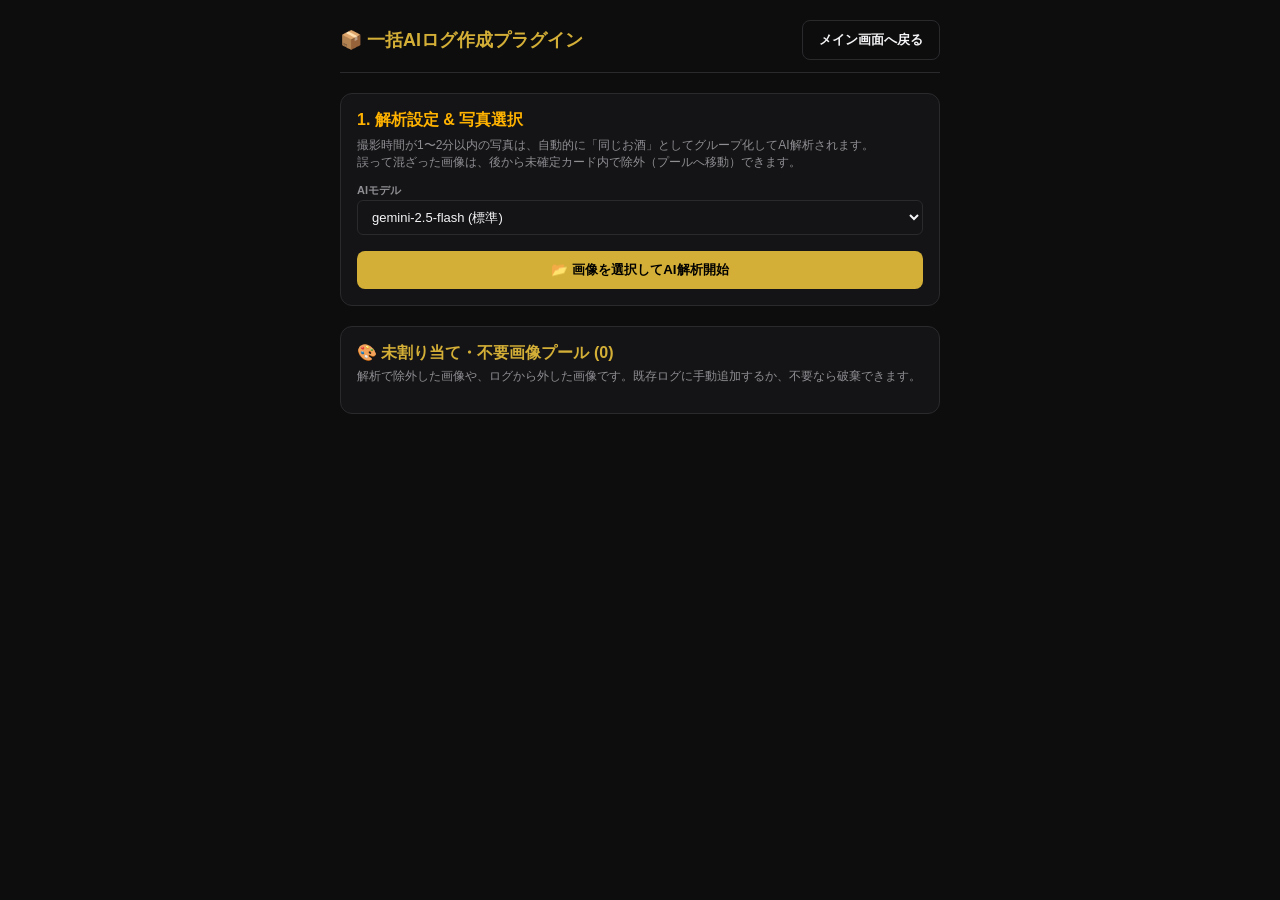
==== commit 8ac27fb8: "Add files via upload" ====
--- a/sella-batch-importer.html
+++ b/sella-batch-importer.html
@@ -29,7 +29,8 @@
 
         .card { background: var(--panel-bg); border: 1px solid var(--border-color); border-radius: var(--border-radius-lg); padding: 16px; margin-bottom: 20px; }
         
-        button { background: var(--accent-gold); color: #000; border: none; padding: 10px 16px; font-weight: 600; border-radius: var(--border-radius-md); cursor: pointer; }
+        button { background: var(--accent-gold); color: #000; border: none; padding: 10px 16px; font-weight: 600; border-radius: var(--border-radius-md); cursor: pointer; transition: 0.2s; }
+        button:hover { opacity: 0.8; }
         button.secondary { background: transparent; border: 1px solid var(--border-color); color: var(--text-primary); }
         button.danger { background: transparent; border: 1px solid var(--danger-color); color: var(--danger-color); }
 
@@ -38,30 +39,27 @@
         .progress-bar-bg { background: var(--card-bg); height: 8px; border-radius: 4px; overflow: hidden; margin-top: 6px; }
         .progress-bar-fill { background: var(--accent-amber); height: 100%; width: 0%; transition: width 0.3s; }
 
-        /* スワイプ型 未確定ログカード (表示不具合修正済み) */
-        .swipe-container { position: relative; width: 100%; min-height: 480px; }
+        /* スワイプ型 未確定ログカード */
+        .swipe-container { position: relative; width: 100%; min-height: 540px; overflow: hidden; display: none; margin-bottom: 20px; }
         .swipe-card { position: absolute; width: 100%; background: var(--card-bg); border: 1px solid var(--border-color); border-radius: var(--border-radius-lg); padding: 16px; box-shadow: 0 8px 24px rgba(0,0,0,0.5); transition: transform 0.3s ease, opacity 0.3s ease; }
 
         .img-grid { display: grid; grid-template-columns: repeat(auto-fill, minmax(70px, 1fr)); gap: 8px; margin: 12px 0; }
         .img-grid img { width: 100%; aspect-ratio: 1; object-fit: cover; border-radius: 6px; border: 1px solid var(--border-color); }
+        .img-remove-btn { position: absolute; top: -4px; right: -4px; background: var(--danger-color); color: white; border: none; border-radius: 50%; width: 22px; height: 22px; font-size: 12px; font-weight: bold; cursor: pointer; display: flex; align-items: center; justify-content: center; z-index: 10; padding: 0; box-shadow: 0 2px 4px rgba(0,0,0,0.5); }
 
         .form-group { margin-bottom: 10px; }
-        .form-group label { font-size: 11px; color: var(--text-secondary); display: block; margin-bottom: 2px; }
-        input, textarea, select { width: 100%; background: var(--panel-bg); border: 1px solid var(--border-color); color: var(--text-primary); padding: 8px; border-radius: 6px; font-size: 13px; }
+        .form-group label { font-size: 11px; color: var(--text-secondary); display: block; margin-bottom: 2px; font-weight: 600; }
+        input, textarea, select { width: 100%; background: var(--panel-bg); border: 1px solid var(--border-color); color: var(--text-primary); padding: 8px 10px; border-radius: 6px; font-size: 13px; }
 
         .card-actions { display: flex; gap: 8px; margin-top: 14px; }
         .card-actions button { flex: 1; }
 
         /* 未割り当て画像ギャラリー */
-        .unassigned-gallery { display: grid; grid-template-columns: repeat(auto-fill, minmax(90px, 1fr)); gap: 10px; margin-top: 12px; }
+        .unassigned-gallery { display: grid; grid-template-columns: repeat(auto-fill, minmax(80px, 1fr)); gap: 10px; margin-top: 12px; }
         .unassigned-item { position: relative; aspect-ratio: 1; border-radius: 6px; overflow: hidden; border: 1px solid var(--border-color); }
         .unassigned-item img { width: 100%; height: 100%; object-fit: cover; }
         .unassigned-item .actions { position: absolute; bottom: 0; left: 0; right: 0; background: rgba(0,0,0,0.8); display: flex; justify-content: space-around; padding: 4px; }
         .unassigned-item .actions button { font-size: 10px; padding: 2px 6px; }
-
-        .model-control { display: flex; flex-direction: column; gap: 8px; margin-top: 12px; background: var(--card-bg); padding: 10px 12px; border-radius: var(--border-radius-md); }
-        .model-control-header { display: flex; justify-content: space-between; align-items: center; }
-        .model-control-body { display: flex; items-center; gap: 8px; }
     </style>
 </head>
 <body>
@@ -72,33 +70,24 @@
         <button class="secondary" onclick="window.location.href='index.html'">メイン画面へ戻る</button>
     </div>
 
-    <!-- Step 1: 画像の読み込みと重複チェック -->
     <div class="card">
-        <strong style="color:var(--accent-amber);">1. 写真を一括選択 (100枚以上対応)</strong>
+        <strong style="color:var(--accent-amber);">1. 解析設定 & 写真選択</strong>
         <p style="font-size:12px; color:var(--text-secondary); margin: 6px 0 12px 0;">
-            重複画像は自動スキップされます。解析後、ボトルごとに振り分けられた未確定カードをスワイプで確認できます。
+            撮影時間が1〜2分以内の写真は、自動的に「同じお酒」としてグループ化してAI解析されます。<br>
+            誤って混ざった画像は、後から未確定カード内で除外（プールへ移動）できます。
         </p>
         
+        <div class="form-group" style="margin-bottom: 16px;">
+            <label>AIモデル</label>
+            <select id="ai-model-select">
+                <option value="gemini-2.5-flash">gemini-2.5-flash (標準)</option>
+                <option value="gemini-2.5-pro">gemini-2.5-pro (高精度)</option>
+                <option value="gemini-2.0-flash">gemini-2.0-flash (高速)</option>
+            </select>
+        </div>
+
         <input type="file" id="batch-file-input" accept="image/*" multiple style="display:none;" onchange="handleBatchFiles(this.files)">
-        <button onclick="document.getElementById('batch-file-input').click()">📂 画像を選択してAI解析開始</button>
-
-        <!-- モデル選択 & 動的取得・再試行コントローラー -->
-        <div class="model-control">
-            <div class="model-control-header">
-                <label style="font-size:12px; color:var(--text-secondary);">使用モデル (Setting画面と自動同期):</label>
-                <a href="javascript:void(0)" onclick="fetchGeminiModels(false)" style="color:var(--accent-gold); font-size:11px; text-decoration:none;">🔄 モデル一覧取得</a>
-            </div>
-            <div class="model-control-body">
-                <select id="model-select" onchange="saveSelectedModel(this.value)" style="flex:1; min-width:140px;">
-                    <option value="gemini-2.5-flash">gemini-2.5-flash (推奨)</option>
-                    <option value="gemini-2.5-pro">gemini-2.5-pro</option>
-                    <option value="gemini-2.0-flash">gemini-2.0-flash</option>
-                </select>
-                <button type="button" class="secondary" id="retry-btn" onclick="retryAnalysisWithModel()" style="display:none; padding: 6px 12px; font-size:12px; color:var(--accent-amber); border-color:var(--accent-amber); white-space:nowrap;">
-                    🔄 圧縮画像で再解析
-                </button>
-            </div>
-        </div>
+        <button onclick="document.getElementById('batch-file-input').click()" style="width: 100%;">📂 画像を選択してAI解析開始</button>
 
         <div class="progress-box" id="progress-box">
             <span id="progress-text" style="font-size:12px; color:var(--accent-gold);">処理中...</span>
@@ -106,7 +95,17 @@
         </div>
     </div>
 
-    <!-- Step 2: 未確定ログのスワイプUI -->
+    <div class="card" id="retry-section" style="display:none; border-color: var(--danger-color);">
+        <strong style="color:var(--danger-color);">⚠️ 解析失敗グループ (<span id="failed-count">0</span>件)</strong>
+        <p style="font-size:12px; color:var(--text-secondary); margin: 6px 0 12px 0;">
+            複雑なラベルなどでAIが読み取れなかった画像グループです。高精度モデル(pro)等に変更して再試行するか、未割り当てプールへ送って手動入力してください。
+        </p>
+        <div style="display: flex; gap: 8px;">
+            <button onclick="retryFailedGroups()" style="background:var(--accent-amber); flex: 1;">🔄 リトライ実行</button>
+            <button onclick="moveFailedToUnassigned()" class="secondary" style="flex: 1;">プールへ移動</button>
+        </div>
+    </div>
+
     <div id="swipe-section" style="display:none;">
         <div style="display:flex; justify-content:space-between; align-items:center; margin-bottom:10px;">
             <strong style="font-size:14px;">未確定ログ確認 (<span id="current-card-idx">1</span>/<span id="total-card-count">0</span>)</strong>
@@ -116,11 +115,10 @@
         <div class="swipe-container" id="swipe-container"></div>
     </div>
 
-    <!-- Step 3: 未割り当て・スキップ画像の整理プール -->
     <div class="card" id="unassigned-section" style="margin-top:20px;">
         <strong style="color:var(--accent-gold);">🎨 未割り当て・不要画像プール (<span id="unassigned-count">0</span>)</strong>
         <p style="font-size:12px; color:var(--text-secondary); margin-top:4px;">
-            解析で余った画像やログから外した画像です。既存ログに追加するか不要なら破棄できます。
+            解析で除外した画像や、ログから外した画像です。既存ログに手動追加するか、不要なら破棄できます。
         </p>
         <div class="unassigned-gallery" id="unassigned-gallery"></div>
     </div>
@@ -129,96 +127,30 @@
 <script>
     let existingLogs = [];
     let existingImageHashes = new Set();
-    let pendingLogs = []; // 未確定ログリスト
+    let pendingLogs = [];      // 未確定ログリスト
     let unassignedImages = []; // 未割り当て画像リスト
-    let cachedCompressedImages = []; // 圧縮済み画像を保持（再圧縮防止用）
+    let failedGroups = [];     // 解析に失敗した画像グループ
     let currentCardIndex = 0;
 
     // タッチスワイプ変数
     let touchStartX = 0;
     let touchEndX = 0;
 
-    window.onload = async function() {
-        loadExistingLogs();
-        await initModelSelector();
+    window.onload = function() {
+        loadSettingsAndLogs();
     };
 
-    async function initModelSelector() {
-        const savedModel = localStorage.getItem('sella_gemini_model') || 'gemini-2.5-flash';
-        const select = document.getElementById('model-select');
-        if (select) select.value = savedModel;
-
-        // API Keyが存在する場合は自動的に使用可能モデルを取得して同期
-        const apiKey = localStorage.getItem('sella_gemini_key');
-        if (apiKey) {
-            await fetchGeminiModels(true);
-        }
-    }
-
-    function saveSelectedModel(val) {
-        if (val) {
-            localStorage.setItem('sella_gemini_model', val);
-        }
-    }
-
-    async function fetchGeminiModels(isAuto = false) {
-        const apiKey = localStorage.getItem('sella_gemini_key');
-        if (!apiKey) {
-            if (!isAuto) alert("先に Setting 画面で Gemini API Key を設定してください。");
-            return;
-        }
-
-        const savedModel = localStorage.getItem('sella_gemini_model') || 'gemini-2.5-flash';
-
-        try {
-            const res = await fetch(`https://generativelanguage.googleapis.com/v1beta/models?key=${apiKey}`);
-            if (!res.ok) throw new Error("APIキーが無効であるか、アクセス権限がありません。");
-            const data = await res.json();
-            
-            const modelSelect = document.getElementById('model-select');
-            if (!modelSelect) return;
-            
-            modelSelect.innerHTML = "";
-            
-            const validModels = (data.models || []).filter(m => m.supportedGenerationMethods && m.supportedGenerationMethods.includes("generateContent"));
-            
-            let modelFound = false;
-            validModels.forEach(m => {
-                const cleanName = m.name.replace('models/', '');
-                const opt = document.createElement('option');
-                opt.value = cleanName;
-                opt.textContent = `${cleanName} (${m.displayName || ''})`;
-                if (savedModel && cleanName === savedModel) {
-                    opt.selected = true;
-                    modelFound = true;
-                }
-                modelSelect.appendChild(opt);
-            });
-
-            if (modelFound) {
-                modelSelect.value = savedModel;
-            } else if (savedModel) {
-                const opt = document.createElement('option');
-                opt.value = savedModel;
-                opt.textContent = `${savedModel} (保存済み)`;
-                opt.selected = true;
-                modelSelect.prepend(opt);
-            } else if (modelSelect.options.length > 0) {
-                saveSelectedModel(modelSelect.value);
+    function loadSettingsAndLogs() {
+        // 設定モデルの読み込みと適用
+        const savedModel = localStorage.getItem('sella_gemini_model');
+        if (savedModel) {
+            const selectEl = document.getElementById('ai-model-select');
+            if (Array.from(selectEl.options).some(opt => opt.value === savedModel)) {
+                selectEl.value = savedModel;
             }
-
-            if (!isAuto) {
-                alert("🔄 利用可能なモデル一覧を取得し、ドロップダウンを更新しました。");
-            }
-        } catch (e) {
-            if (!isAuto) {
-                alert("モデル一覧の取得に失敗しました: " + e.message);
-            }
-        }
-    }
-
-    function loadExistingLogs() {
-        existingImageHashes.clear();
+        }
+
+        // ログの読み込みと重複用ハッシュ
         const raw = localStorage.getItem('sella_logs');
         if (raw) {
             try {
@@ -232,83 +164,94 @@
         }
     }
 
+    // 軽量ハッシュ生成（重複判定用）
     function simpleHash(str) {
         let hash = 0;
-        const step = Math.max(1, Math.floor(str.length / 1000));
-        for (let i = 0; i < str.length; i += step) {
+        for (let i = 0; i < Math.min(str.length, 500); i++) {
             hash = ((hash << 5) - hash) + str.charCodeAt(i);
             hash |= 0;
         }
-        return `${hash}_${str.length}`;
-    }
-
-    // 新規画像読み込み & 圧縮保持処理
-    async function handleBatchFiles(files) {
-        if (!files || files.length === 0) return;
-
-        loadExistingLogs();
-
-        const progressBox = document.getElementById('progress-box');
-        const progressFill = document.getElementById('progress-fill');
-        const progressText = document.getElementById('progress-text');
-        progressBox.style.display = 'block';
-
-        const fileArray = Array.from(files);
-        cachedCompressedImages = []; // キャッシュリセット
-        const currentSessionHashes = new Set();
-        let duplicateCount = 0;
-
-        for (let i = 0; i < fileArray.length; i++) {
-            progressText.textContent = `画像圧縮・重複チェック中... (${i + 1}/${fileArray.length})`;
-            progressFill.style.width = `${Math.round(((i + 1) / fileArray.length) * 40)}%`;
-
-            const base64 = await compressImage(fileArray[i]);
-            if (base64) {
-                const hash = simpleHash(base64);
-                if (existingImageHashes.has(hash) || currentSessionHashes.has(hash)) {
-                    duplicateCount++;
-                } else {
-                    currentSessionHashes.add(hash);
-                    cachedCompressedImages.push({ id: `img_${Date.now()}_${i}`, data: base64 });
+        return hash.toString();
+    }
+
+    function formatDateLocal(date) {
+        const year = date.getFullYear();
+        const month = String(date.getMonth() + 1).padStart(2, '0');
+        const day = String(date.getDate()).padStart(2, '0');
+        return `${year}-${month}-${day}`;
+    }
+
+    // Exif情報 (撮影日とタイムスタンプ) の取得
+    function getExifInfo(file) {
+        return new Promise((resolve) => {
+            const fallback = { date: formatDateLocal(new Date(file.lastModified)), timestamp: file.lastModified };
+            if (!file || !file.type.includes('jpeg')) return resolve(fallback);
+            
+            const reader = new FileReader();
+            reader.onload = function(e) {
+                try {
+                    const view = new DataView(e.target.result);
+                    if (view.byteLength < 2 || view.getUint16(0, false) !== 0xFFD8) return resolve(fallback);
+                    let offset = 2;
+                    const length = view.byteLength;
+                    while (offset < length - 4) {
+                        const marker = view.getUint16(offset, false);
+                        offset += 2;
+                        if (marker === 0xFFE1) {
+                            const markerLength = view.getUint16(offset, false);
+                            if (view.getUint32(offset + 2, false) === 0x45786966) {
+                                const little = view.getUint16(offset + 8, false) === 0x4949;
+                                let ifdOffset = offset + 8 + view.getUint32(offset + 12, little);
+                                if (ifdOffset + 2 <= length) {
+                                    const tags = view.getUint16(ifdOffset, little);
+                                    ifdOffset += 2;
+                                    const targetTags = [0x9003, 0x0132, 0x9004]; // DateTimeOriginal etc.
+                                    for (let i = 0; i < tags; i++) {
+                                        const tagOffset = ifdOffset + (i * 12);
+                                        if (tagOffset + 12 > length) break;
+                                        const tag = view.getUint16(tagOffset, little);
+                                        if (targetTags.includes(tag)) {
+                                            const valOffset = offset + 8 + view.getUint32(tagOffset + 8, little);
+                                            if (valOffset + 19 <= length) {
+                                                let dateStr = "";
+                                                for (let j = 0; j < 19; j++) {
+                                                    dateStr += String.fromCharCode(view.getUint8(valOffset + j));
+                                                }
+                                                const parts = dateStr.split(" ");
+                                                if (parts.length === 2) {
+                                                    const dParts = parts[0].split(":");
+                                                    const tParts = parts[1].split(":");
+                                                    if (dParts.length === 3 && tParts.length === 3) {
+                                                        const dateObj = new Date(dParts[0], dParts[1]-1, dParts[2], tParts[0], tParts[1], tParts[2]);
+                                                        const formattedDate = `${dParts[0]}-${dParts[1].padStart(2, '0')}-${dParts[2].padStart(2, '0')}`;
+                                                        return resolve({ date: formattedDate, timestamp: dateObj.getTime() });
+                                                    }
+                                                }
+                                            }
+                                        }
+                                    }
+                                }
+                            }
+                            offset += markerLength;
+                        } else if ((marker & 0xFF00) === 0xFF00) {
+                            const markerLength = view.getUint16(offset, false);
+                            offset += markerLength;
+                        } else {
+                            break;
+                        }
+                    }
+                    resolve(fallback);
+                } catch (err) {
+                    resolve(fallback);
                 }
-            }
-        }
-
-        if (duplicateCount > 0) {
-            alert(`⚠️ 既に登録済み（または重複）の画像 ${duplicateCount} 枚をスキップしました。`);
-        }
-
-        if (cachedCompressedImages.length === 0) {
-            progressBox.style.display = 'none';
-            return alert("処理対象の新規画像がありません。");
-        }
-
-        // 再解析ボタンを有効化
-        document.getElementById('retry-btn').style.display = 'inline-block';
-
-        // 解析を実行
-        await analyzeImagesInBatches(cachedCompressedImages, progressText, progressFill);
-    }
-
-    // 圧縮済み画像での再解析（モデル変更時など）
-    async function retryAnalysisWithModel() {
-        if (cachedCompressedImages.length === 0) {
-            return alert("再解析可能な圧縮画像がありません。画像を再度選択してください。");
-        }
-
-        const progressBox = document.getElementById('progress-box');
-        const progressFill = document.getElementById('progress-fill');
-        const progressText = document.getElementById('progress-text');
-        progressBox.style.display = 'block';
-
-        // 未確定ログをクリアして再解析
-        pendingLogs = [];
-        currentCardIndex = 0;
-
-        await analyzeImagesInBatches(cachedCompressedImages, progressText, progressFill);
-    }
-
-    function compressImage(file, maxWidth = 600, quality = 0.4) {
+            };
+            reader.onerror = () => resolve(fallback);
+            reader.readAsArrayBuffer(file.slice(0, 128 * 1024));
+        });
+    }
+
+    // 画像圧縮
+    function compressImage(file, maxWidth = 600, quality = 0.5) {
         return new Promise((resolve) => {
             const img = new Image();
             const url = URL.createObjectURL(file);
@@ -330,153 +273,215 @@
         });
     }
 
-    // Gemini AI 解析処理
-    async function analyzeImagesInBatches(images, progressText, progressFill) {
+    // 画像読み込みと前処理 (Exif抽出 + 圧縮)
+    async function handleBatchFiles(files) {
+        if (!files || files.length === 0) return;
+
+        // 次回操作時も最新設定を維持
+        localStorage.setItem('sella_gemini_model', document.getElementById('ai-model-select').value);
+
+        const progressBox = document.getElementById('progress-box');
+        const progressFill = document.getElementById('progress-fill');
+        const progressText = document.getElementById('progress-text');
+        progressBox.style.display = 'block';
+
+        const fileArray = Array.from(files);
+        const processedImages = [];
+        let duplicateCount = 0;
+
+        for (let i = 0; i < fileArray.length; i++) {
+            progressText.textContent = `写真の読み込み・撮影日時取得中... (${i + 1}/${fileArray.length})`;
+            progressFill.style.width = `${Math.round(((i + 1) / fileArray.length) * 30)}%`;
+
+            const [base64, exifData] = await Promise.all([
+                compressImage(fileArray[i]),
+                getExifInfo(fileArray[i])
+            ]);
+
+            if (base64) {
+                const hash = simpleHash(base64);
+                if (existingImageHashes.has(hash)) {
+                    duplicateCount++;
+                } else {
+                    existingImageHashes.add(hash);
+                    processedImages.push({
+                        data: base64,
+                        timestamp: exifData.timestamp,
+                        dateStr: exifData.date
+                    });
+                }
+            }
+        }
+
+        if (duplicateCount > 0) alert(`⚠️ 既に登録済みの画像 ${duplicateCount} 枚をスキップしました。`);
+        
+        if (processedImages.length === 0) {
+            progressBox.style.display = 'none';
+            return alert("処理対象の新規画像がありません。");
+        }
+
+        // タイムスタンプ順にソート
+        processedImages.sort((a, b) => a.timestamp - b.timestamp);
+
+        // 1〜2分 (120,000ms) 以内の写真を同じグループとしてまとめる
+        const imageGroups = [];
+        let currentGroup = [];
+
+        for (let i = 0; i < processedImages.length; i++) {
+            const img = processedImages[i];
+            if (currentGroup.length === 0) {
+                currentGroup.push(img);
+            } else {
+                const lastImg = currentGroup[currentGroup.length - 1];
+                if (Math.abs(img.timestamp - lastImg.timestamp) <= 120000) {
+                    currentGroup.push(img);
+                } else {
+                    imageGroups.push(currentGroup);
+                    currentGroup = [img];
+                }
+            }
+        }
+        if (currentGroup.length > 0) imageGroups.push(currentGroup);
+
+        await analyzeImageGroups(imageGroups, progressText, progressFill, 30);
+    }
+
+    // AI解析 (グループごと)
+    async function analyzeImageGroups(groups, progressText, progressFill, startProgress) {
         const apiKey = localStorage.getItem('sella_gemini_key');
         if (!apiKey) {
-            alert("⚠️ Gemini API Keyが設定されていません。手動確認用に未確定ログへ送ります。");
-            createFallbackPendingLogs(images);
+            alert("Gemini API Keyが設定されていません。すべて未割り当てプールに移動します。");
+            groups.forEach(g => unassignedImages.push(...g.map(img => img.data)));
+            renderUnassignedPool();
             document.getElementById('progress-box').style.display = 'none';
-            renderPendingSwipeCards();
-            renderUnassignedPool();
             return;
         }
 
-        const model = document.getElementById('model-select').value || localStorage.getItem('sella_gemini_model') || 'gemini-2.5-flash';
-        const chunkSize = 3; // 1回あたりの送信枚数
-
-        for (let i = 0; i < images.length; i += chunkSize) {
-            const chunk = images.slice(i, i + chunkSize);
-            progressText.textContent = `[${model}] AI解析中 (${i + 1}~${Math.min(i + chunkSize, images.length)} / ${images.length}枚)...`;
-            progressFill.style.width = `${40 + Math.round(((i + 1) / images.length) * 50)}%`;
-
-            const parts = chunk.map((img) => ({
-                inline_data: { mime_type: "image/jpeg", data: img.data.split(',')[1] }
-            }));
-
-            const prompt = `提供された画像を分析し同一のお酒ごとにグループ化してログ案を作成してください。
-出力は必ず以下のJSON形式のみで返してください:
+        const model = document.getElementById('ai-model-select').value || 'gemini-2.5-flash';
+        
+        let newPending = [];
+        let newFailed = [];
+
+        for (let i = 0; i < groups.length; i++) {
+            const group = groups[i];
+            progressText.textContent = `AI推論中... グループ ${i + 1}/${groups.length}`;
+            progressFill.style.width = `${startProgress + Math.round(((i + 1) / groups.length) * (100 - startProgress))}%`;
+
+            try {
+                const parts = group.map(img => ({
+                    inline_data: { mime_type: "image/jpeg", data: img.data.split(',')[1] }
+                }));
+
+                const prompt = `提供された画像群は、同じ1種類のお酒（ボトル・ラベルなど）の写真です。
+以下の情報をJSONフォーマットで抽出・推測してください。情報が読み取れない項目は空文字 "" にしてください。
+
+出力形式:
 {
-  "groups": [
-    {
-      "image_indices": [0],
-      "name": "銘柄名",
-      "subname": "詳細",
-      "brewery": "酒蔵名",
-      "region": "産地",
-      "class": "格付",
-      "ai_info": "特徴"
-    }
-  ],
-  "unassigned_indices": []
+  "name": "銘柄名(大別) 例:写楽, 新政",
+  "subname": "詳細・商品名",
+  "brewery": "酒蔵またはメーカー名",
+  "region": "都道府県または産地",
+  "class": "特定名称または格付",
+  "ai_info": "お酒の豆知識・特徴(100字程度)"
 }`;
-            parts.push({ text: prompt });
-
-            let res = null;
-            let success = false;
-            
-            // 混雑(503/429)時の自動リトライ処理
-            for (let attempt = 1; attempt <= 3; attempt++) {
-                try {
-                    res = await fetch(`https://generativelanguage.googleapis.com/v1beta/models/${model}:generateContent?key=${apiKey}`, {
-                        method: 'POST',
-                        headers: { 'Content-Type': 'application/json' },
-                        body: JSON.stringify({ contents: [{ parts }] })
-                    });
-
-                    if (res.ok) {
-                        success = true;
-                        break;
-                    } else if (res.status === 503 || res.status === 429) {
-                        progressText.textContent = `混雑中... リトライ中 (${attempt}/3)`;
-                        await new Promise(r => setTimeout(r, 2000 * attempt));
+                parts.push({ text: prompt });
+
+                const res = await fetch(`https://generativelanguage.googleapis.com/v1beta/models/${model}:generateContent?key=${apiKey}`, {
+                    method: 'POST',
+                    headers: { 'Content-Type': 'application/json' },
+                    body: JSON.stringify({ contents: [{ parts }] })
+                });
+
+                if (res.ok) {
+                    const data = await res.json();
+                    const text = data.candidates[0].content.parts[0].text;
+                    const jsonMatch = text.match(/\{[\s\S]*\}/);
+                    
+                    if (jsonMatch) {
+                        const parsed = JSON.parse(jsonMatch[0]);
+                        newPending.push({
+                            name: parsed.name || '不明なお酒',
+                            subname: parsed.subname || '',
+                            brewery: parsed.brewery || '',
+                            region: parsed.region || '',
+                            class: parsed.class || '',
+                            ai_info: parsed.ai_info || '',
+                            date: group[0].dateStr, // 撮影日をセット
+                            images: group.map(img => img.data)
+                        });
                     } else {
-                        break;
+                        throw new Error("JSON抽出失敗");
                     }
-                } catch (e) {
-                    await new Promise(r => setTimeout(r, 1500));
-                }
-            }
-
-            if (!success || !res || !res.ok) {
-                const errJson = res ? await res.json().catch(() => ({})) : {};
-                const errMsg = errJson.error?.message || "通信失敗または混雑";
-                console.warn(`モデル ${model} で解析失敗: ${errMsg}`);
-                
-                // エラー時はフォールバックカードを作成
-                createFallbackPendingLogs(chunk, `AI解析失敗 (${model}): 上部でモデルを変更して「🔄 圧縮画像で再解析」を行えます。`);
-                continue;
-            }
-
-            try {
-                const data = await res.json();
-                const text = data.candidates?.[0]?.content?.parts?.[0]?.text || '';
-                const cleanText = text.replace(/```json|```/g, '').trim();
-                const jsonMatch = cleanText.match(/\{[\s\S]*\}/);
-
-                if (jsonMatch) {
-                    const parsed = JSON.parse(jsonMatch[0]);
-                    const assignedIndices = new Set();
-
-                    (parsed.groups || []).forEach(g => {
-                        const groupImgs = (g.image_indices || []).map(idx => {
-                            assignedIndices.add(idx);
-                            return chunk[idx] ? chunk[idx].data : null;
-                        }).filter(Boolean);
-
-                        if (groupImgs.length > 0) {
-                            pendingLogs.push({
-                                tempId: `pending_${Date.now()}_${Math.random()}`,
-                                name: g.name || '不明なお酒',
-                                subname: g.subname || '',
-                                brewery: g.brewery || '',
-                                region: g.region || '',
-                                class: g.class || '',
-                                ai_info: g.ai_info || '',
-                                date: new Date().toISOString().split('T')[0],
-                                rating: 4.0,
-                                images: groupImgs
-                            });
-                        }
-                    });
-
-                    chunk.forEach((img, idx) => {
-                        if (!assignedIndices.has(idx) || (parsed.unassigned_indices && parsed.unassigned_indices.includes(idx))) {
-                            unassignedImages.push(img);
-                        }
-                    });
                 } else {
-                    createFallbackPendingLogs(chunk, 'JSON解析エラーのため手動調整してください');
+                    throw new Error("APIレスポンスエラー");
                 }
             } catch (e) {
-                createFallbackPendingLogs(chunk, '解析エラーのため手動調整してください');
+                console.error("AI解析エラー:", e);
+                newFailed.push(group);
             }
         }
 
         progressFill.style.width = '100%';
         setTimeout(() => { document.getElementById('progress-box').style.display = 'none'; }, 500);
 
+        pendingLogs.push(...newPending);
+        failedGroups = newFailed;
+        
+        updateFailedUI();
         renderPendingSwipeCards();
+        document.getElementById('batch-file-input').value = "";
+    }
+
+    // 失敗グループ関連のUI更新
+    function updateFailedUI() {
+        const section = document.getElementById('retry-section');
+        if (failedGroups.length > 0) {
+            section.style.display = 'block';
+            document.getElementById('failed-count').textContent = failedGroups.length;
+        } else {
+            section.style.display = 'none';
+        }
+    }
+
+    // リトライ処理
+    async function retryFailedGroups() {
+        if (failedGroups.length === 0) return;
+        const progressBox = document.getElementById('progress-box');
+        progressBox.style.display = 'block';
+        
+        // 処理対象を退避してリストをクリア
+        const targets = [...failedGroups];
+        failedGroups = [];
+        
+        await analyzeImageGroups(targets, document.getElementById('progress-text'), document.getElementById('progress-fill'), 0);
+    }
+
+    // 失敗グループを諦めて未割り当てプールへ
+    function moveFailedToUnassigned() {
+        failedGroups.forEach(group => {
+            group.forEach(img => unassignedImages.push(img.data));
+        });
+        failedGroups = [];
+        updateFailedUI();
         renderUnassignedPool();
     }
 
-    function createFallbackPendingLogs(imgList, customNote) {
-        imgList.forEach((imgObj) => {
-            pendingLogs.push({
-                tempId: `pending_${Date.now()}_${Math.random()}`,
-                name: '新規なお酒',
-                subname: '',
-                brewery: '',
-                region: '',
-                class: '',
-                ai_info: customNote || '（解析未完了のため手動入力してください）',
-                date: new Date().toISOString().split('T')[0],
-                rating: 4.0,
-                images: [imgObj.data]
-            });
+    // 現在入力中の未確定カードのデータをJSオブジェクトに退避
+    function saveCurrentCardInputs() {
+        pendingLogs.forEach((item, idx) => {
+            const nameEl = document.getElementById(`p-name-${idx}`);
+            if (nameEl) {
+                item.name = nameEl.value;
+                item.subname = document.getElementById(`p-subname-${idx}`).value;
+                item.brewery = document.getElementById(`p-brewery-${idx}`).value;
+                item.region = document.getElementById(`p-region-${idx}`).value;
+                item.date = document.getElementById(`p-date-${idx}`).value;
+                item.ai_info = document.getElementById(`p-ai-${idx}`).value;
+            }
         });
     }
 
+    // スワイプ型 未確定カードの描画
     function renderPendingSwipeCards() {
         const container = document.getElementById('swipe-container');
         const section = document.getElementById('swipe-section');
@@ -495,8 +500,16 @@
             card.className = 'swipe-card';
             card.id = `swipe-card-${index}`;
             card.style.zIndex = pendingLogs.length - index;
-
-            const imgThumbs = item.images.map(img => `<img src="${img}">`).join('');
+            if (index !== currentCardIndex) {
+                card.style.display = 'none';
+            }
+
+            const imgThumbs = item.images.map((imgBase64, imgIdx) => `
+                <div style="position:relative;">
+                    <img src="${imgBase64}">
+                    <button class="img-remove-btn" type="button" ontouchstart="event.stopPropagation()" onclick="event.stopPropagation(); removeImageFromPending(${index}, ${imgIdx});">✕</button>
+                </div>
+            `).join('');
 
             card.innerHTML = `
                 <div class="img-grid">${imgThumbs}</div>
@@ -519,20 +532,25 @@
                     </div>
                 </div>
                 <div class="form-group">
+                    <label>飲んだ日 (撮影日)</label>
+                    <input type="date" id="p-date-${index}" value="${item.date}">
+                </div>
+                <div class="form-group">
                     <label>🤖 AI解説</label>
                     <textarea rows="2" id="p-ai-${index}">${escapeHtml(item.ai_info)}</textarea>
                 </div>
                 <div class="card-actions">
-                    <button type="button" class="danger" onclick="skipPendingLog(${index})">🗑 破棄/未割り当てへ</button>
+                    <button type="button" class="danger" onclick="skipPendingLog(${index})">🗑 全てプールへ</button>
                     <button type="button" onclick="confirmPendingLog(${index})">✅ 確定して保存</button>
                 </div>
             `;
 
-            card.addEventListener('touchstart', e => { touchStartX = e.changedTouches[0].screenX; });
+            // タッチスワイプイベント
+            card.addEventListener('touchstart', e => { touchStartX = e.changedTouches[0].screenX; }, {passive: true});
             card.addEventListener('touchend', e => {
                 touchEndX = e.changedTouches[0].screenX;
                 handleSwipe(index);
-            });
+            }, {passive: true});
 
             container.appendChild(card);
         });
@@ -542,7 +560,8 @@
 
     function handleSwipe(index) {
         const diff = touchEndX - touchStartX;
-        if (Math.abs(diff) > 60) {
+        if (Math.abs(diff) > 50) {
+            saveCurrentCardInputs();
             if (diff < 0 && currentCardIndex < pendingLogs.length - 1) {
                 currentCardIndex++;
                 updateCardVisibility();
@@ -557,49 +576,66 @@
         document.getElementById('current-card-idx').textContent = Math.min(currentCardIndex + 1, pendingLogs.length);
         pendingLogs.forEach((_, idx) => {
             const el = document.getElementById(`swipe-card-${idx}`);
-            if (el) {
-                el.style.display = (idx === currentCardIndex) ? 'block' : 'none';
-            }
+            if (el) el.style.display = (idx === currentCardIndex) ? 'block' : 'none';
         });
     }
 
+    // 指定した画像を未確定カードから弾く（プールへ移動）
+    function removeImageFromPending(cardIdx, imgIdx) {
+        saveCurrentCardInputs();
+        const item = pendingLogs[cardIdx];
+        const removedImg = item.images.splice(imgIdx, 1)[0];
+        
+        unassignedImages.push(removedImg);
+        
+        // 画像が0枚になった場合はカードごと破棄
+        if (item.images.length === 0) {
+            pendingLogs.splice(cardIdx, 1);
+            if (currentCardIndex >= pendingLogs.length && currentCardIndex > 0) currentCardIndex--;
+        }
+        
+        renderPendingSwipeCards();
+        renderUnassignedPool();
+    }
+
+    // 個別確定保存
     function confirmPendingLog(index) {
+        saveCurrentCardInputs();
         const item = pendingLogs[index];
         const newLog = {
-            id: Date.now().toString() + Math.random().toString().slice(2, 5),
-            name: document.getElementById(`p-name-${index}`).value.trim() || '無題のお酒',
-            subname: document.getElementById(`p-subname-${index}`).value.trim(),
-            brewery: document.getElementById(`p-brewery-${index}`).value.trim(),
-            region: document.getElementById(`p-region-${index}`).value.trim(),
+            id: 'log_' + Date.now().toString() + Math.random().toString(36).substr(2, 5),
+            name: item.name.trim() || '無題のお酒',
+            subname: item.subname.trim(),
+            brewery: item.brewery.trim(),
+            region: item.region.trim(),
             class: item.class || '',
             type: 'sake',
-            date: item.date,
+            date: item.date || formatDateLocal(new Date()),
             rating: 4.0,
             tags: [],
             comment: '',
-            ai_info: document.getElementById(`p-ai-${index}`).value.trim(),
-            images: item.images
+            ai_info: item.ai_info.trim(),
+            images: item.images,
+            coverImageIndex: 0
         };
 
         existingLogs.unshift(newLog);
         localStorage.setItem('sella_logs', JSON.stringify(existingLogs));
-
-        // 保存確定時のみハッシュ登録
-        item.images.forEach(imgData => {
-            existingImageHashes.add(simpleHash(imgData));
-        });
 
         pendingLogs.splice(index, 1);
         if (currentCardIndex >= pendingLogs.length && currentCardIndex > 0) {
             currentCardIndex--;
         }
         renderPendingSwipeCards();
-    }
-
+        alert("✅ 保存しました");
+    }
+
+    // カードごとスキップして未割り当てへ移動
     function skipPendingLog(index) {
+        saveCurrentCardInputs();
         const item = pendingLogs[index];
         item.images.forEach(imgData => {
-            unassignedImages.push({ id: `img_${Date.now()}_${Math.random()}`, data: imgData });
+            unassignedImages.push(imgData);
         });
 
         pendingLogs.splice(index, 1);
@@ -610,18 +646,19 @@
         renderUnassignedPool();
     }
 
+    // 未割り当てギャラリーの描画
     function renderUnassignedPool() {
         const container = document.getElementById('unassigned-gallery');
         document.getElementById('unassigned-count').textContent = unassignedImages.length;
         container.innerHTML = '';
 
-        unassignedImages.forEach((imgObj, idx) => {
+        unassignedImages.forEach((imgBase64, idx) => {
             const div = document.createElement('div');
             div.className = 'unassigned-item';
             div.innerHTML = `
-                <img src="${imgObj.data}">
+                <img src="${imgBase64}">
                 <div class="actions">
-                    <button title="ログに追加" onclick="assignImageToExistingLog(${idx})">➕ 割当</button>
+                    <button title="既存ログに追加" onclick="assignImageToExistingLog(${idx})">➕ 割当</button>
                     <button class="danger" title="削除" onclick="removeUnassignedImage(${idx})">✕</button>
                 </div>
             `;
@@ -629,21 +666,20 @@
         });
     }
 
+    // 未割り当て画像を既存ログに手動追加
     function assignImageToExistingLog(imgIndex) {
         if (existingLogs.length === 0) return alert("割り当てる既存ログがありません。");
 
-        const options = existingLogs.map((l, i) => `${i + 1}. ${l.name} (${l.subname || '詳細なし'})`).join('\n');
-        const choice = prompt(`追加先のログ番号を入力してください:\n${options}`);
+        const options = existingLogs.slice(0, 15).map((l, i) => `${i + 1}. ${l.name} (${l.subname || '詳細なし'})`).join('\n');
+        const choice = prompt(`追加先のログ番号(直近15件)を入力してください:\n${options}`);
 
         const num = parseInt(choice);
         if (num > 0 && num <= existingLogs.length) {
             const targetLog = existingLogs[num - 1];
             if (!targetLog.images) targetLog.images = [];
-            targetLog.images.push(unassignedImages[imgIndex].data);
-
-            existingImageHashes.add(simpleHash(unassignedImages[imgIndex].data));
+            targetLog.images.push(unassignedImages[imgIndex]);
+
             localStorage.setItem('sella_logs', JSON.stringify(existingLogs));
-
             unassignedImages.splice(imgIndex, 1);
             renderUnassignedPool();
             alert(`「${targetLog.name}」に画像を追加しました。`);
@@ -661,4 +697,4 @@
     }
 </script>
 </body>
-</html>+</html>
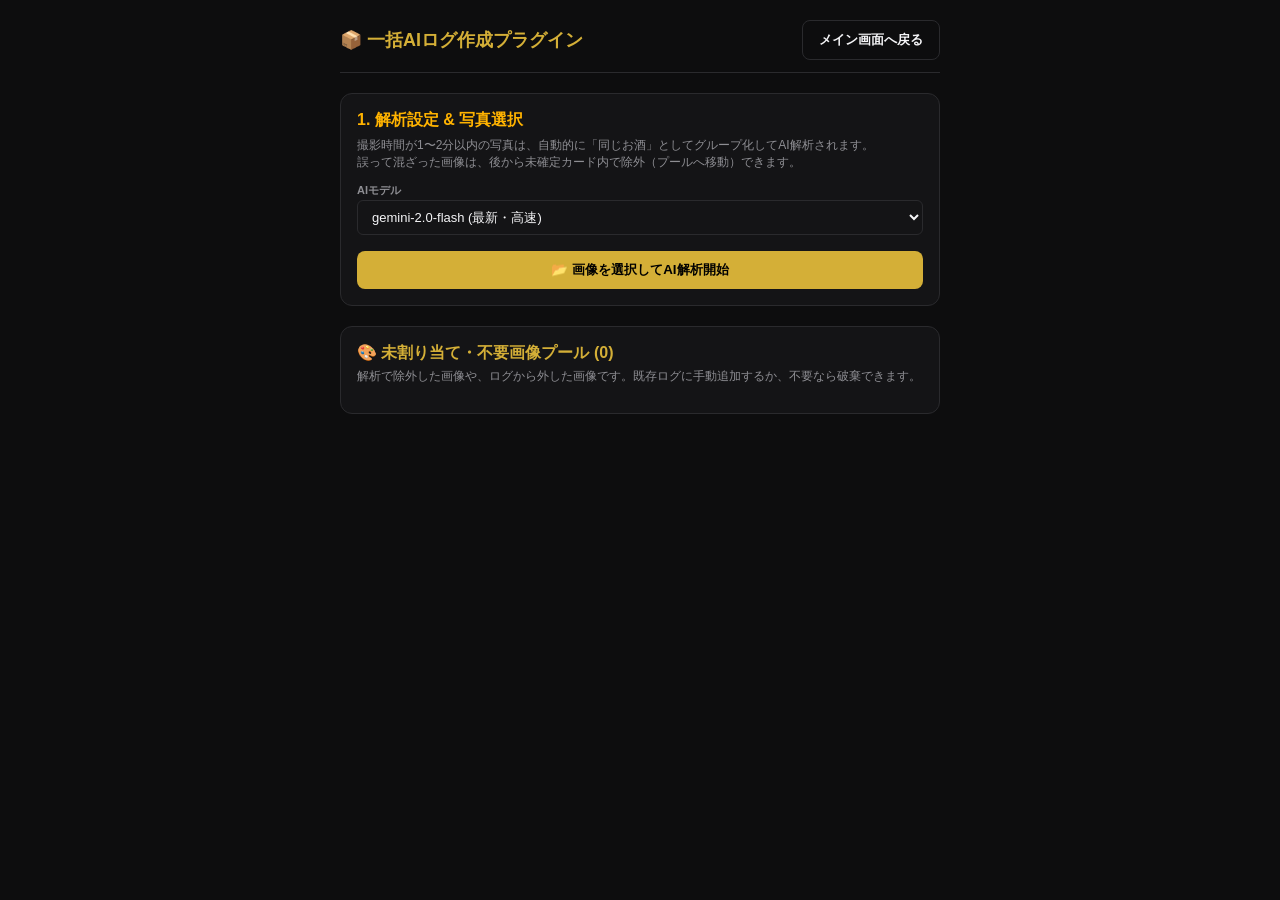
==== commit b19b124e: "Add files via upload" ====
--- a/sella-batch-importer.html
+++ b/sella-batch-importer.html
@@ -80,9 +80,9 @@
         <div class="form-group" style="margin-bottom: 16px;">
             <label>AIモデル</label>
             <select id="ai-model-select">
-                <option value="gemini-2.5-flash">gemini-2.5-flash (標準)</option>
-                <option value="gemini-2.5-pro">gemini-2.5-pro (高精度)</option>
-                <option value="gemini-2.0-flash">gemini-2.0-flash (高速)</option>
+                <option value="gemini-2.0-flash">gemini-2.0-flash (最新・高速)</option>
+                <option value="gemini-1.5-flash">gemini-1.5-flash (標準)</option>
+                <option value="gemini-1.5-pro">gemini-1.5-pro (高精度)</option>
             </select>
         </div>
 
@@ -141,13 +141,20 @@
     };
 
     function loadSettingsAndLogs() {
-        // 設定モデルの読み込みと適用
+        // メインアプリで設定されたモデルの読み込みと適用（完全同期）
         const savedModel = localStorage.getItem('sella_gemini_model');
+        const selectEl = document.getElementById('ai-model-select');
+        
         if (savedModel) {
-            const selectEl = document.getElementById('ai-model-select');
-            if (Array.from(selectEl.options).some(opt => opt.value === savedModel)) {
-                selectEl.value = savedModel;
+            // ドロップダウンに存在しないモデル名がメインで設定されていた場合、選択肢に動的に追加する
+            const exists = Array.from(selectEl.options).some(opt => opt.value === savedModel);
+            if (!exists) {
+                const newOpt = document.createElement('option');
+                newOpt.value = savedModel;
+                newOpt.textContent = `${savedModel} (メイン設定同期)`;
+                selectEl.appendChild(newOpt);
             }
+            selectEl.value = savedModel;
         }
 
         // ログの読み込みと重複用ハッシュ
@@ -164,14 +171,18 @@
         }
     }
 
-    // 軽量ハッシュ生成（重複判定用）
+    // 重複判定用ハッシュ（先頭の共通ヘッダーを避け、末尾のデータと全体の長さで判定するよう修正）
     function simpleHash(str) {
         let hash = 0;
-        for (let i = 0; i < Math.min(str.length, 500); i++) {
+        const len = str.length;
+        // 後ろから500文字をチェック
+        const start = Math.max(0, len - 500);
+        for (let i = start; i < len; i++) {
             hash = ((hash << 5) - hash) + str.charCodeAt(i);
             hash |= 0;
         }
-        return hash.toString();
+        // 長さも組み合わせることで衝突を完全に防ぐ
+        return hash.toString() + "_" + len;
     }
 
     function formatDateLocal(date) {
@@ -357,7 +368,7 @@
             return;
         }
 
-        const model = document.getElementById('ai-model-select').value || 'gemini-2.5-flash';
+        const model = document.getElementById('ai-model-select').value || 'gemini-1.5-flash';
         
         let newPending = [];
         let newFailed = [];
